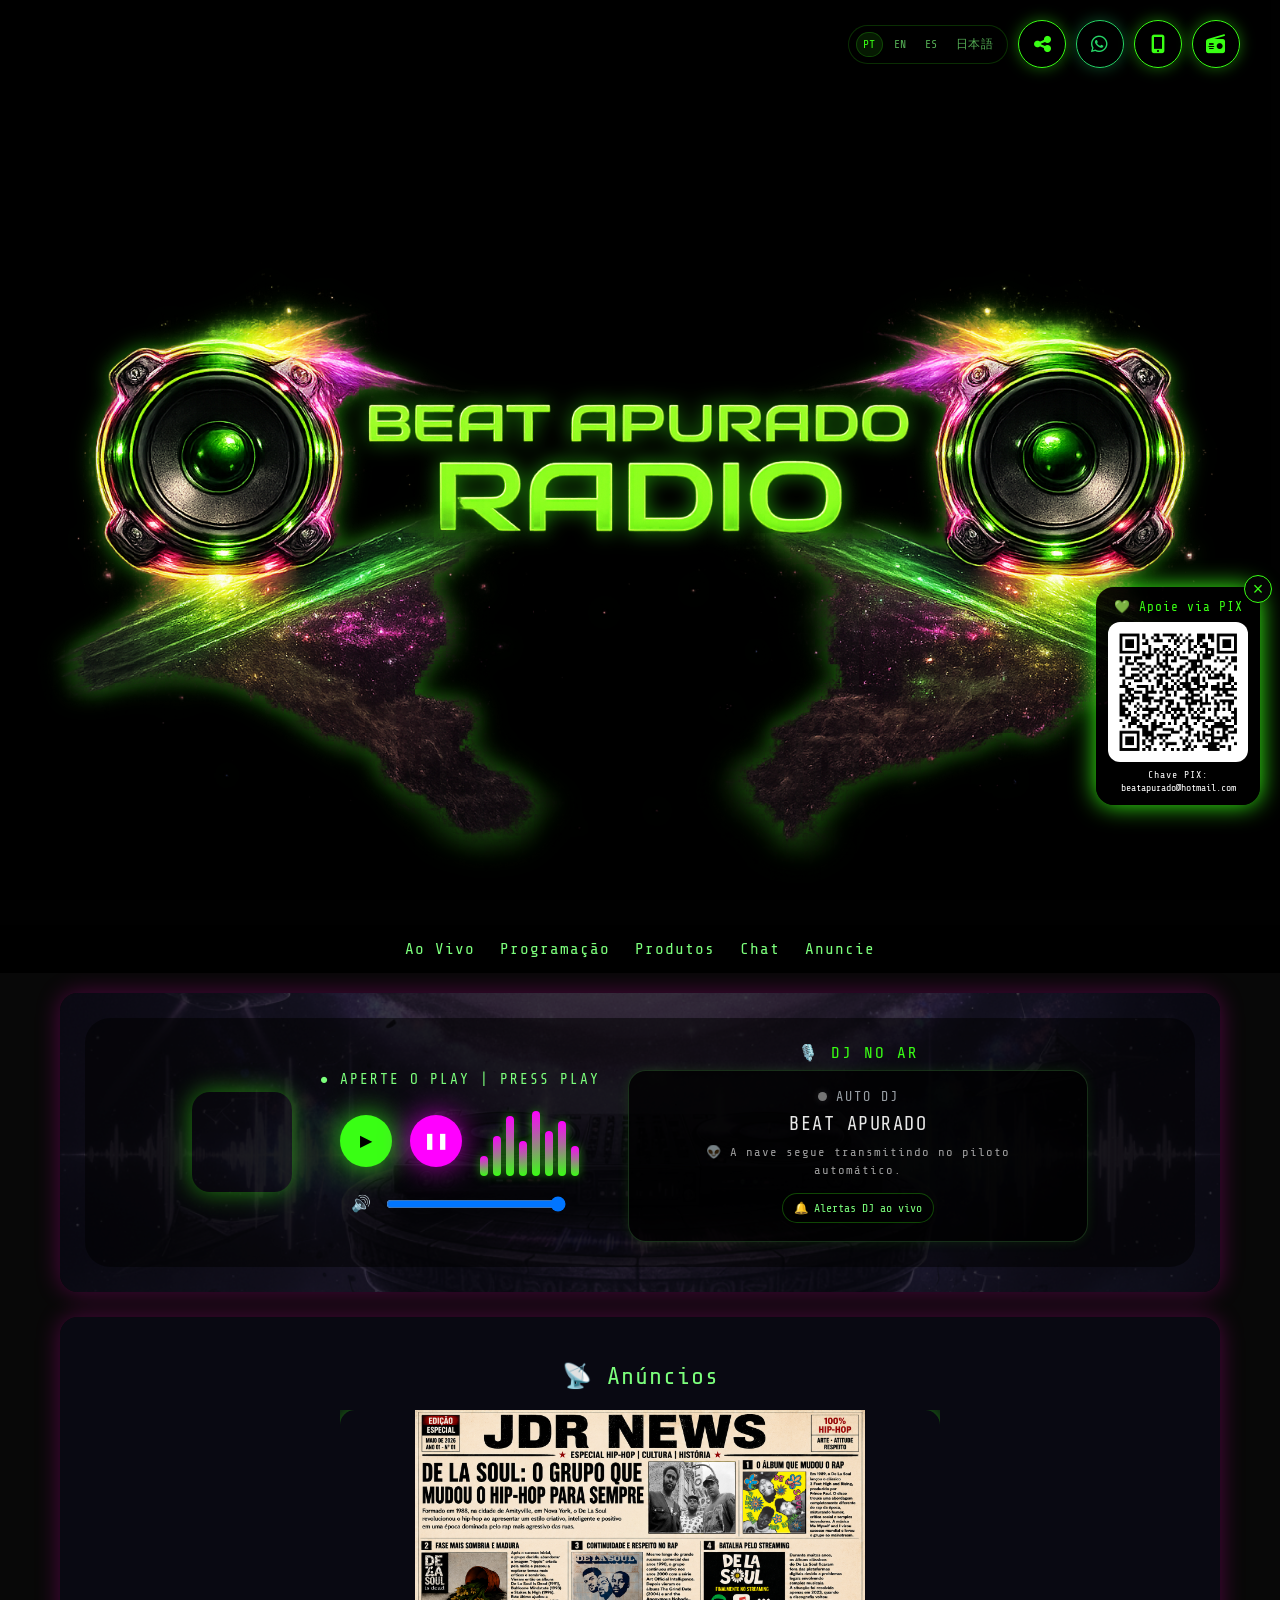
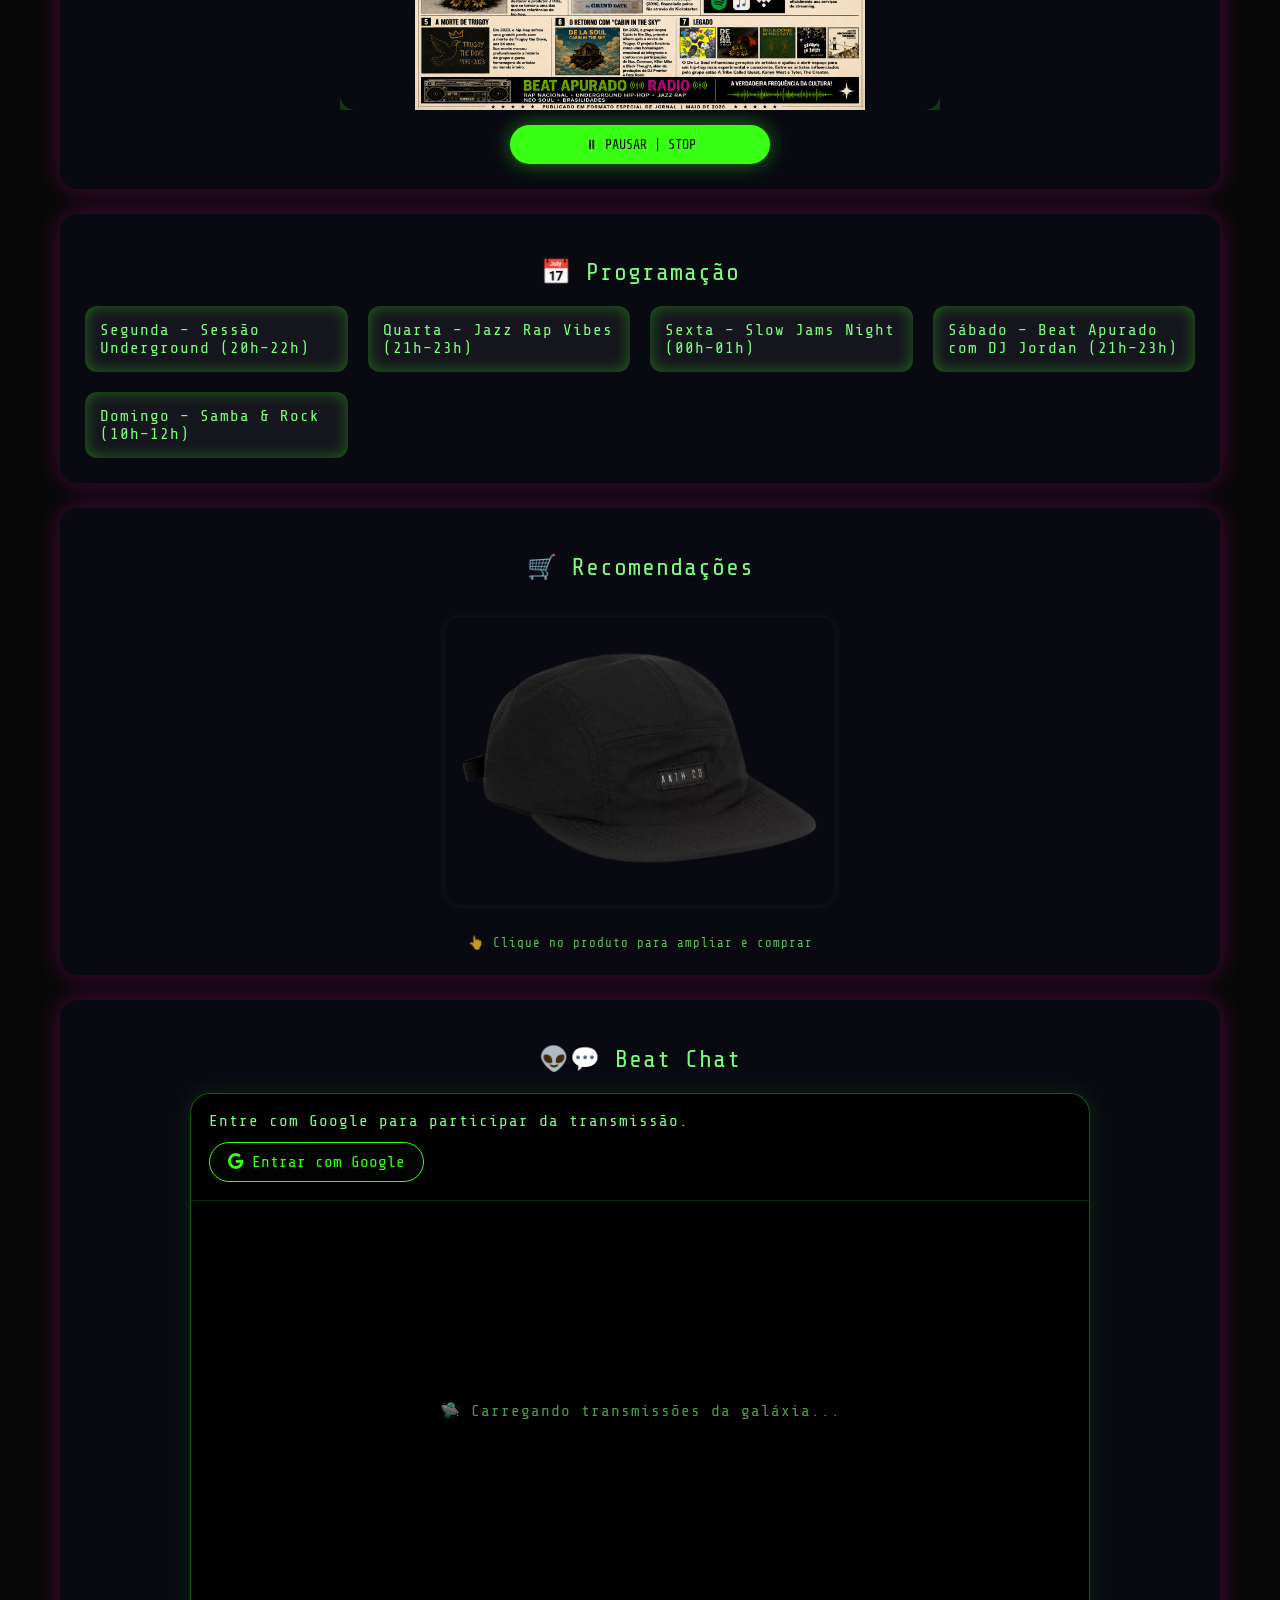
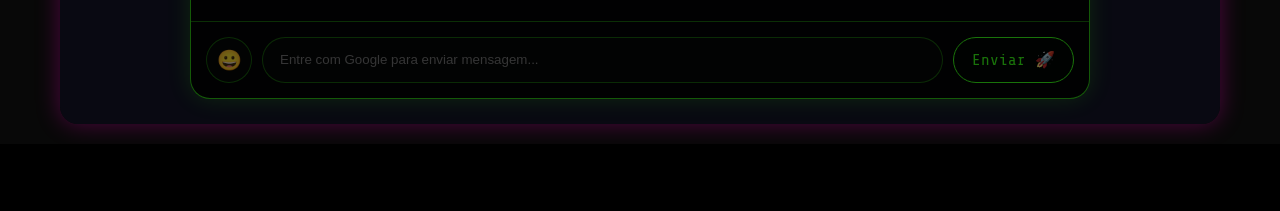
==== index.html @ 8f419d11 "Add files via upload" ====
<!DOCTYPE html>
<html lang="pt-BR">
<head>


<!-- Google Analytics 4 - Beat Apurado -->
<script async src="https://www.googletagmanager.com/gtag/js?id=G-LTNLZVJ995"></script>
<script src="./js/analytics.js"></script>

<meta charset="UTF-8">
<meta name="viewport" content="width=device-width, initial-scale=1.0">
<title>Beat Apurado Radio</title>
<meta name="description" content="Beat Apurado Rádio — Rap Nacional, Underground Hip Hop, Jazz Rap, Neo Soul, R&B, Slow Jams e Brasilidades com DJ Jordan.">
<meta name="theme-color" content="#000000">
<link rel="manifest" href="manifest.json?v=3">
<link rel="icon" type="image/png" sizes="192x192" href="./img/icon-192.png?v=3">
<link rel="apple-touch-icon" href="./img/icon-192.png?v=3">
<link rel="stylesheet" href="https://cdnjs.cloudflare.com/ajax/libs/font-awesome/6.5.1/css/all.min.css">

<link rel="stylesheet" href="css/main.css?v=008-original-full-emoji">
</head>

<body>
<video autoplay muted playsinline id="bg-video-a"></video>
<video muted playsinline id="bg-video-b"></video>

<header>
  <div class="topbar">
    <div class="top-actions">
      <div class="language-picker" id="languagePicker" aria-label="Selecionar idioma">
        <button type="button" class="lang-btn" data-lang="pt-BR" title="Português">PT</button>
        <button type="button" class="lang-btn" data-lang="en" title="English">EN</button>
        <button type="button" class="lang-btn" data-lang="es" title="Español">ES</button>
        <button type="button" class="lang-btn" data-lang="ja" title="日本語">日本語</button>
      </div>
	  
	  
	  
	  
      <button class="top-round" id="shareBtn" title="Compartilhar a Beat Apurado" aria-label="Compartilhar" data-i18n-title="shareTitle" data-i18n-aria="share"><i class="fas fa-share-nodes"></i></button>
      <a class="top-round whats" href="https://wa.me/5511998683830" target="_blank" rel="noopener" title="WhatsApp da Beat Apurado" aria-label="WhatsApp" data-i18n-title="whatsappTitle"><i class="fab fa-whatsapp"></i></a>
      <button class="top-round install-top" id="installTopBtn" title="Instalar aplicativo" aria-label="Instalar aplicativo" data-i18n-title="install" data-i18n-aria="install"><i class="fas fa-mobile-screen-button"></i></button>
      <a class="top-round radios-top" href="https://www.radios.com.br/aovivo/beat-apurado-radio/292249" target="_blank" rel="noopener" title="Ouça a Beat Apurado no Radios.com.br" aria-label="Ouça a Beat Apurado no Radios.com.br"><i class="fas fa-radio"></i></a>
    </div>
  </div>
  <div class="title-wrap"><div class="title-main">
    <img src="./img/bn01.png" alt="Beat Apurado Radio">
  </div></div>
  <div class="footer-content"><div class="marquee-animado" data-i18n="marquee">🛸 RAP NACIONAL • UNDERGROUND HIP HOP • JAZZ RAP • NEOSOUL • R&B • SLOW JAMZ • BRASILIDADES • INFORMAÇÕES JDR NEWS</div></div>
</header>

<nav>
  <a href="#player" data-i18n="live">Ao Vivo</a><a href="#programacao" data-i18n="schedule">Programação</a><a href="#produtos" data-i18n="products">Produtos</a><a href="#chat" data-i18n="chat">Chat</a><a href="#anuncio" data-i18n="advertise">Anuncie</a>
</nav>

<div class="container">
<section id="player" class="player-box player-bg">
  <div class="beat-player">
    <div class="cover-box"><div class="cover-crop">
      <iframe src="https://stream3.svrdedicado.org/cp/widgets/player/single/?p=8226" class="cover-iframe" title="Player Beat Apurado">Pop</iframe>
    </div></div>

    <div class="player-controls-wrap">
      <div class="status-player" id="statusPlayer" data-i18n="pressPlay">● APERTE O PLAY | PRESS PLAY</div>
      <div class="player-action-row">
        <button id="playBtn" title="Tocar">▶</button>
        <button id="pauseBtn" title="Pausar">❚❚</button>
        <div class="equalizer" id="eq"><span></span><span></span><span></span><span></span><span></span><span></span><span></span><span></span></div>
      </div>
      <div class="volume-wrap">🔊 <input type="range" id="volumeControl" min="0" max="1" step="0.01" value="1"></div>
    </div>

    <div class="dj-live-box">
      <div class="dj-live-title" data-i18n="djOnAir">🎙️ DJ NO AR</div>
      <div class="dj-live-card" id="djLiveCard" data-state="auto">
        <div class="dj-status-line"><span class="dj-status-dot" aria-hidden="true"></span><span id="djStatusText" data-i18n="djAuto">AUTO DJ</span></div>
        <div class="dj-live-name" id="djLiveName" data-i18n="djAutoName">BEAT APURADO</div>
        <div class="dj-live-message" id="djLiveMessage" data-i18n="djAutoMessage">👽 A nave segue transmitindo no piloto automático.</div>
        <div class="dj-socials" id="djSocials" hidden>
          <a href="https://www.instagram.com/beat_apurado/" target="_blank" rel="noopener" aria-label="Instagram Beat Apurado"><span>◎</span><span data-i18n="instagram">Instagram</span></a>
          <a href="https://soundcloud.com/beat_apurado" target="_blank" rel="noopener" aria-label="SoundCloud Beat Apurado"><span>☁</span><span data-i18n="soundcloud">SoundCloud</span></a>
          <a href="https://www.tiktok.com/@beat_apurado" target="_blank" rel="noopener" aria-label="TikTok Beat Apurado"><span>♪</span><span data-i18n="tiktok">TikTok</span></a>
        </div>
        <button class="dj-alert-btn" id="djAlertBtn" type="button" data-i18n="enableAlerts">🔔 Alertas DJ ao vivo</button>
      </div>
    </div>
  </div>
  <audio id="radioAudio" preload="none"><source src="https://stream3.svrdedicado.org/8226/stream" type="audio/mpeg"></audio>
</section>

<section id="anuncio" style="text-align:center">
  <h2 data-i18n="ads">📡 Anúncios</h2>
  <div class="flyer-container" id="flyerContainer">
    <img class="active" src="./img/jornal01.png" alt="Anúncio Beat Apurado">
    <img src="./img/rbu_flyer_01_.png" alt="Anúncio Beat Apurado">
    <img src="./img/mk.png" alt="MK Ateliê dos Sonhos">
  </div>
  <button id="toggleFlyer" class="btn-neon flyer-btn" data-i18n="pauseAds">⏸ PAUSAR | STOP</button>
</section>

<section id="programacao">
  <h2 data-i18n="scheduleHeading">📅 Programação</h2>
  <div class="programacao">
    <div class="card" data-i18n="scheduleMon">Segunda – Sessão Underground (20h–22h)</div>
    <div class="card" data-i18n="scheduleWed">Quarta – Jazz Rap Vibes (21h–23h)</div>
    <div class="card" data-i18n="scheduleFri">Sexta – Slow Jams Night (00h–01h)</div>
    <div class="card" data-i18n="scheduleSat">Sábado – Beat Apurado com DJ Jordan (21h–23h)</div>
    <div class="card" data-i18n="scheduleSun">Domingo – Samba & Rock (10h–12h)</div>
  </div>
</section>

<section id="produtos" style="text-align:center">
  <h2 data-i18n="recommendations">🛒 Recomendações</h2>
  <div class="produto-box">
    <div class="produto-frame" id="produtoFrame">
      <img id="produto-img" alt="Produto Beat Apurado" loading="eager" referrerpolicy="no-referrer">
    </div>
    <div class="produto-hint" data-i18n="productHint">👆 Clique no produto para ampliar e comprar</div>
  </div>
</section>
<!-- BEAT CHAT — BUILD 002 -->
<section id="chat">
  <h2 data-i18n="chatHeading">👽💬 Beat Chat</h2>

  <div class="beat-chat" id="beatChat">
    <div class="beat-chat-auth" id="beatChatAuth">
      <div id="beatChatLoggedOut">
        <p data-i18n="beatChatLoginText">Entre com Google para participar da transmissão.</p>

        <button type="button" class="beat-chat-google" id="beatChatLogin">
          <i class="fab fa-google"></i>
          <span data-i18n="beatChatLogin">Entrar com Google</span>
        </button>
      </div>

      <div id="beatChatLoggedIn" hidden>
        <div class="beat-chat-user">
          <img id="beatChatAvatar" class="beat-chat-avatar" alt="Avatar">

          <div>
            <strong id="beatChatUserName"></strong>
            <span data-i18n="beatChatConnected">Conectado ao Beat Chat 👽</span>
          </div>

          <button type="button" id="beatChatLogout" class="beat-chat-logout" data-i18n="beatChatLogout">Sair</button>
        </div>
      </div>
    </div>

    <div class="beat-chat-messages" id="beatChatMessages">
      <div class="beat-chat-empty" data-i18n="beatChatLoading">🛸 Carregando transmissões da galáxia...</div>
    </div>

    <form class="beat-chat-form" id="beatChatForm">
      <div class="beat-chat-emoji-wrap">
        <button type="button" id="beatChatEmoji" class="beat-chat-emoji-button" title="Emojis da Nave" aria-label="Emojis da Nave" disabled>😀</button>

        <div id="beatChatEmojiPanel" class="beat-chat-emoji-panel" hidden>
          <emoji-picker id="beatChatEmojiPicker" class="dark"></emoji-picker>
        </div>
      </div>

      <input type="text" id="beatChatInput" maxlength="500" autocomplete="off" placeholder="Entre com Google para enviar mensagem..." disabled>

      <button type="submit" id="beatChatSend" data-i18n="beatChatSend" disabled>Enviar 🚀</button>
    </form>
  </div>
</section>
</div>


<div id="pix-float">
  <button class="pix-close" id="pixClose" title="Fechar" data-i18n-title="close">×</button>
  <span class="pix-title" data-i18n="supportPix">💚 Apoie via PIX</span>
  <img src="./img/pix-beat-apurado.png" alt="Apoie via PIX">
  <span class="pix-key-label">Chave PIX:</span>
  <span class="pix-key">beatapurado@hotmail.com</span>
</div>

<div id="bmc-float">
  <button class="pix-close bmc-close" id="bmcClose" title="Close" data-i18n-title="close">×</button>
  <a href="https://www.buymeacoffee.com/beatapurado" target="_blank" rel="noopener">
    <img src="https://cdn.buymeacoffee.com/buttons/v2/default-yellow.png" alt="Buy Me A Coffee"><span data-i18n="supportCoffee">☕ Support the Radio</span>
  </a>
</div>

<footer><div class="footer-content"><div class="marquee-animado" style="animation-duration:30s"><span data-i18n="footer">© 2026 Beat Apurado Radio | DJ Jordan 👽🖖🏽 Conectando galáxias pelo som</span></div></div></footer>

<!-- MODAL DOS ANÚNCIOS -->
<div id="flyerModal" class="media-modal" aria-hidden="true">
  <button class="media-close" id="closeFlyer" title="Fechar">×</button>
  <button class="media-nav media-prev" id="flyerPrev" title="Anúncio anterior" aria-label="Anúncio anterior">‹</button>
  <img id="flyerZoom" alt="Anúncio ampliado">
  <button class="media-nav media-next" id="flyerNext" title="Próximo anúncio" aria-label="Próximo anúncio">›</button>
  <a id="mkWhatsappBtn" class="modal-action" href="https://wa.me/5511919364641?text=Ol%C3%A1%21%20Vi%20o%20an%C3%BAncio%20na%20R%C3%A1dio%20Beat%20Apurado%20e%20gostaria%20de%20um%20or%C3%A7amento." target="_blank" rel="noopener" data-i18n="quote">💬 Solicitar orçamento</a>
</div>

<!-- MODAL DOS PRODUTOS -->
<div id="productModal" class="media-modal" aria-hidden="true">
  <button class="media-close" id="closeProduct" title="Fechar">×</button>
  <button class="media-nav media-prev" id="productPrev" title="Produto anterior" aria-label="Produto anterior">‹</button>
  <img id="productZoom" alt="Produto ampliado">
  <button class="media-nav media-next" id="productNext" title="Próximo produto" aria-label="Próximo produto">›</button>
  <a id="productBuyModal" class="modal-action" href="#" target="_blank" rel="noopener" data-i18n="buy">👉 Comprar</a>
</div>

<script src="https://cdn.jsdelivr.net/npm/@supabase/supabase-js@2"></script>
<script src="js/i18n.js?v=005" defer></script>
<script src="js/app.js?v=005-prod" defer></script>
<script src="js/flyers.js?v=005" defer></script>
<script src="js/products.js?v=005-pathfix1" defer></script>
<script src="js/player.js?v=005" defer></script>
<script src="js/dj-live.js?v=006-dj-live" defer></script>
<script type="module" src="https://cdn.jsdelivr.net/npm/emoji-picker-element@1/index.js"></script>
<script src="js/beat-chat.js?v=0037-emoji-bridge-fixed" defer></script>
<script src="js/background.js?v=005-pathfix1" defer></script>
</body>
</html>
---- css/main.css ----
@import url('https://fonts.googleapis.com/css2?family=Share+Tech+Mono&display=swap');

*{box-sizing:border-box;font-weight:normal;font-style:normal}
html,body{margin:0;width:100%;min-height:100%;overflow-x:hidden}
body{font-family:'Share Tech Mono',monospace;color:#7cff7c;letter-spacing:1px;background:#080808}
body::before{content:"";position:fixed;inset:0;background:rgba(0,0,0,.38);z-index:-998;pointer-events:none}

#bg-video-a,#bg-video-b{
 position:fixed;inset:0;width:100%;height:100%;object-fit:cover;
 z-index:-999;transition:opacity 1.2s ease-in-out;
 will-change:opacity;transform:translateZ(0);backface-visibility:hidden
}
#bg-video-a{opacity:1}#bg-video-b{opacity:0}

header{position:relative;z-index:5;text-align:center;padding:20px 15px 15px;background:rgba(0,0,0,.86)}
.topbar{max-width:1200px;margin:0 auto 15px;display:flex;justify-content:flex-end;align-items:center;gap:12px}
.top-actions{display:flex;gap:10px;align-items:center;flex-wrap:wrap;justify-content:flex-end}
.language-picker{display:flex;align-items:center;gap:4px;padding:5px 7px;border:1px solid rgba(57,255,20,.18);border-radius:22px;background:rgba(0,0,0,.58)}
.lang-btn{border:0;background:transparent;color:rgba(124,255,124,.68);font:inherit;font-size:.72rem;letter-spacing:.5px;padding:6px 7px;border-radius:14px;cursor:pointer;transition:.2s}
.lang-btn:hover{color:#39ff14;background:rgba(57,255,20,.07)}
.lang-btn.active{color:#39ff14;background:rgba(57,255,20,.10);box-shadow:inset 0 0 0 1px rgba(57,255,20,.20)}
.top-round{
 width:48px;height:48px;border-radius:50%;border:1px solid #39ff14;
 display:flex;align-items:center;justify-content:center;text-decoration:none;
 cursor:pointer;color:#39ff14;background:rgba(0,0,0,.72);
 box-shadow:0 0 15px rgba(57,255,20,.4);transition:.25s;font-size:19px
}
.top-round:hover{transform:scale(1.08);box-shadow:0 0 24px rgba(57,255,20,.8)}
.top-round.whats{border-color:#25d366;color:#25d366;box-shadow:0 0 15px rgba(37,211,102,.35)}
.top-round.whats:hover{box-shadow:0 0 24px rgba(37,211,102,.75)}
.title-wrap{width:100%;display:flex;justify-content:center;overflow:hidden}
.title-main{width:100%;max-width:1200px;animation:pulseNeon 2.5s infinite}
.title-main img{max-width:100%;height:auto;display:block;margin:auto;filter:drop-shadow(0 0 10px rgba(57,255,20,.5))}
@keyframes pulseNeon{0%,100%{transform:scale(1)}50%{transform:scale(1.025)}}

.footer-content{display:block;width:100%;overflow:hidden;white-space:nowrap;font-size:.9rem;color:#7cff7c;letter-spacing:2px;margin-top:10px}
.marquee-animado{display:inline-block;padding-left:100%;animation:marquee-play 20s linear infinite}
@keyframes marquee-play{0%{transform:translateX(0)}100%{transform:translateX(-100%)}}

nav{position:relative;z-index:4;display:flex;justify-content:center;gap:25px;padding:15px;background:rgba(0,0,0,.9);flex-wrap:wrap}
nav a{color:#7cff7c;text-decoration:none}
nav a:hover{color:#39ff14;text-shadow:0 0 10px #39ff14}

.container{position:relative;z-index:1;max-width:1200px;margin:auto;padding:20px;display:grid;gap:25px}
section{background:rgba(10,10,20,.90);padding:25px;border-radius:18px;box-shadow:0 0 25px rgba(255,0,200,.28)}
h2{color:#7cff7c;text-align:center}

.player-bg{position:relative;overflow:hidden}
.player-bg::before{content:"";position:absolute;inset:0;background:url('../img/uni.png') center/cover no-repeat;opacity:.25;z-index:0}
.player-bg>*{position:relative;z-index:1}

.beat-player{display:flex;align-items:center;justify-content:center;gap:28px;flex-wrap:wrap;background:rgba(0,0,0,.52);padding:25px;border-radius:25px}
.cover-box{width:100px;height:100px;border-radius:18px;overflow:hidden;box-shadow:0 0 25px rgba(57,255,20,.5)}
.cover-crop{width:100%;height:100%;overflow:hidden;position:relative}
.cover-iframe{border:0;width:100px;height:300px;display:block}
.player-controls-wrap{display:flex;flex-direction:column;align-items:center;gap:18px}
.status-player{color:#7cff7c;font-size:.9rem;letter-spacing:2px}
.player-action-row{display:flex;align-items:center;gap:18px}
#playBtn,#pauseBtn{width:52px;height:52px;border:0;border-radius:50%;cursor:pointer;font-size:1rem;transition:.3s}
#playBtn{background:#39ff14;color:#000;box-shadow:0 0 30px rgba(57,255,20,.8)}
#pauseBtn{background:#ff00ff;color:#fff;box-shadow:0 0 30px rgba(255,0,255,.7)}
#playBtn:hover,#pauseBtn:hover{transform:scale(1.1)}
.equalizer{display:flex;align-items:flex-end;gap:5px;height:70px}
.equalizer span{width:8px;border-radius:20px;background:linear-gradient(to top,#39ff14,#ff00ff);animation:bounce 1s infinite ease-in-out;animation-play-state:paused;box-shadow:0 0 10px rgba(57,255,20,.5)}
.equalizer span:nth-child(1){height:20px}.equalizer span:nth-child(2){height:40px}.equalizer span:nth-child(3){height:60px}.equalizer span:nth-child(4){height:35px}.equalizer span:nth-child(5){height:65px}.equalizer span:nth-child(6){height:45px}.equalizer span:nth-child(7){height:55px}.equalizer span:nth-child(8){height:30px}
.equalizer.playing span{animation-play-state:running}
@keyframes bounce{0%,100%{transform:scaleY(.4);opacity:.6}50%{transform:scaleY(1.4);opacity:1}}
.volume-wrap{display:flex;align-items:center;gap:12px;color:#39ff14}
#volumeControl{width:180px}

.dj-live-box{width:460px;max-width:100%;text-align:center}
.dj-live-title{color:#39ff14;margin-bottom:8px;letter-spacing:2px}
.dj-live-card{min-height:160px;border:1px solid rgba(124,255,124,.18);border-radius:18px;background:rgba(0,0,0,.78);padding:18px 20px;display:flex;flex-direction:column;align-items:center;justify-content:center;gap:9px;box-shadow:0 0 12px rgba(57,255,20,.10);transition:.3s}
.dj-live-card[data-state="live"]{border-color:rgba(57,255,20,.34);box-shadow:0 0 18px rgba(57,255,20,.16)}
.dj-status-line{display:flex;align-items:center;justify-content:center;gap:9px;font-size:.84rem;letter-spacing:2px;color:#9aa0a6}
.dj-status-dot{width:9px;height:9px;border-radius:50%;background:#757575;box-shadow:0 0 8px rgba(255,255,255,.15)}
.dj-live-card[data-state="live"] .dj-status-line{color:#39ff14}
.dj-live-card[data-state="live"] .dj-status-dot{background:#39ff14;box-shadow:0 0 12px rgba(57,255,20,.75);animation:djPulse 1.6s infinite}
@keyframes djPulse{0%,100%{opacity:.55;transform:scale(.9)}50%{opacity:1;transform:scale(1.18)}}
.dj-live-name{font-size:1.18rem;color:#e8e8e8;letter-spacing:1.5px}
.dj-live-message{font-size:.77rem;color:rgba(232,232,232,.68);line-height:1.45;max-width:360px}
.dj-socials{display:flex;align-items:center;justify-content:center;gap:8px;flex-wrap:wrap;margin-top:2px}
.dj-socials[hidden]{display:none}
.dj-socials a{display:inline-flex;align-items:center;gap:6px;padding:7px 10px;border:1px solid rgba(57,255,20,.20);border-radius:18px;color:#7cff7c;text-decoration:none;font-size:.74rem;background:rgba(57,255,20,.035);transition:.2s}
.dj-socials a:hover{color:#39ff14;border-color:rgba(57,255,20,.48);background:rgba(57,255,20,.08);transform:translateY(-1px)}
.dj-alert-btn{margin-top:4px;border:1px solid rgba(57,255,20,.28);border-radius:18px;background:rgba(0,0,0,.55);color:#7cff7c;font-family:inherit;font-size:.72rem;padding:7px 11px;cursor:pointer;transition:.2s}
.dj-alert-btn:hover{color:#39ff14;border-color:rgba(57,255,20,.55)}
.dj-alert-btn.enabled{color:#39ff14;background:rgba(57,255,20,.07)}
.dj-test-badge{margin-top:1px;font-size:.62rem;color:#ff00ff;opacity:.8;letter-spacing:1px}

.flyer-container{position:relative;width:100%;max-width:600px;height:300px;margin:auto;overflow:hidden}
.flyer-container img{position:absolute;inset:0;width:100%;height:100%;object-fit:contain;border-radius:15px;box-shadow:0 0 25px rgba(57,255,20,.6);opacity:0;transition:opacity 1s;cursor:zoom-in;pointer-events:none}
.flyer-container img.active{opacity:1;position:relative;pointer-events:auto}
.btn-neon{display:block;margin:15px auto 0;padding:12px;background:#39ff14;color:#000;border-radius:25px;text-align:center;text-decoration:none;width:100%;max-width:260px;border:0;cursor:pointer;box-shadow:0 0 20px rgba(57,255,20,.45);font-family:inherit}
.btn-neon:hover{transform:scale(1.03)}
#toggleFlyer.paused,#toggleProduct.paused{background:#ff00ff!important;color:#fff!important}

.produto-box{max-width:600px;margin:auto;display:flex;flex-direction:column;align-items:center;gap:14px}
.produto-frame{position:relative;width:100%;height:320px;overflow:visible;cursor:zoom-in;display:flex;align-items:center;justify-content:center;padding:12px;box-sizing:border-box}
.produto-frame img{display:block;width:auto;height:auto;max-width:calc(100% - 8px);max-height:calc(100% - 8px);object-fit:contain;border-radius:16px;box-shadow:0 0 8px rgba(57,255,20,.10)}
.produto-hint{font-size:.78rem;opacity:.75}
#produto-btn{margin-top:0}

.chat-frame{width:100%;height:400px;border:0;border-radius:10px}
.programacao{display:grid;grid-template-columns:repeat(auto-fit,minmax(250px,1fr));gap:20px}
.programacao .card{background:rgba(255,255,255,.05);padding:15px;border-radius:12px;box-shadow:inset 0 0 15px rgba(57,255,20,.35)}

#installBtn,#pix-float,#bmc-float{position:fixed;display:none;z-index:10000;animation:fadeIn .8s ease-out}
#installBtn{bottom:25px;right:25px;background:#39ff14;color:#000;padding:12px 18px;border-radius:30px;cursor:pointer;box-shadow:0 0 15px rgba(57,255,20,.7)}
#pix-float,#bmc-float{bottom:95px;right:20px;background:rgba(0,0,0,.9);padding:12px;border-radius:18px;text-align:center}
#pix-float{box-shadow:0 0 25px #39ff14}
#bmc-float{box-shadow:0 0 25px #ffdd00;border:1px solid #ffdd00}
#pix-float img,#bmc-float img{max-width:140px;border-radius:12px;display:block}
#pix-float span,#bmc-float span{display:block;margin-top:8px;font-size:.8rem}
#pix-float span{color:#39ff14}
#bmc-float span{color:#ffdd00}
.pix-close{position:absolute;top:-12px;right:-12px;width:28px;height:28px;border-radius:50%;border:1px solid #39ff14;background:#050505;color:#39ff14;cursor:pointer;font-size:18px;line-height:24px}
@keyframes fadeIn{from{opacity:0;transform:translateY(10px)}to{opacity:1;transform:translateY(0)}}

footer{position:relative;z-index:1;text-align:center;padding:20px;background:rgba(0,0,0,.95);overflow:hidden}

/* FULLSCREEN MODALS — flyers e produtos */
.media-modal{position:fixed;inset:0;display:none;flex-direction:column;justify-content:center;align-items:center;gap:18px;background:rgba(0,0,0,.94);z-index:2000000;padding:65px 15px 25px}
.media-modal.active{display:flex}
.media-modal img{max-width:94vw;max-height:calc(100vh - 155px);width:auto;height:auto;object-fit:contain;border-radius:18px;box-shadow:0 0 25px rgba(57,255,20,.5),0 0 50px rgba(255,0,255,.25)}
.media-close{position:absolute;top:15px;right:22px;width:50px;height:50px;border:1px solid #39ff14;border-radius:50%;background:#050505;color:#39ff14;font-size:34px;line-height:42px;text-align:center;cursor:pointer;box-shadow:0 0 18px rgba(57,255,20,.45)}
.media-modal .modal-action{display:none;padding:13px 28px;background:#25d366;color:#fff;text-decoration:none;border-radius:30px;box-shadow:0 0 20px #25d366;animation:mkPulse 2s infinite}
@keyframes mkPulse{0%,100%{transform:scale(1)}50%{transform:scale(1.03)}}

@media(max-width:768px){
 .topbar{justify-content:center}
 .beat-player{flex-direction:column}
 .dj-live-box{width:100%}
 .produto-frame{height:280px;padding:10px}
 .flyer-container{height:260px}
 .container{padding:12px}
 section{padding:18px}
}

/* BUILD 002 — topo limpo + navegação nos modais */
.install-top{border-color:#39ff14;color:#39ff14}
.install-top:hover{box-shadow:0 0 24px rgba(57,255,20,.8)}
.media-nav{position:absolute;top:50%;transform:translateY(-50%);width:54px;height:54px;border:1px solid #39ff14;border-radius:50%;background:rgba(5,5,5,.82);color:#39ff14;font-size:42px;line-height:42px;display:flex;align-items:center;justify-content:center;cursor:pointer;z-index:3;box-shadow:0 0 18px rgba(57,255,20,.45);transition:.2s}
.media-nav:hover{transform:translateY(-50%) scale(1.08);color:#ff00ff;border-color:#ff00ff;box-shadow:0 0 22px rgba(255,0,255,.55)}
.media-prev{left:22px}.media-next{right:22px}
@media(max-width:600px){.top-actions{gap:7px;justify-content:center}.language-picker{order:2;width:100%;justify-content:center;margin-top:2px}.top-round{width:44px;height:44px;font-size:17px}.media-nav{width:46px;height:46px;font-size:36px}.media-prev{left:8px}.media-next{right:8px}}
/* Build 004 — fechamento também no Buy Me a Coffee */
.bmc-close{border-color:#ffdd00;color:#ffdd00}

/* Build 005 Produção FINAL — PIX compacto + Radios.com.br no topo */
#pix-float .pix-key{margin-top:5px;color:#fff;font-size:.62rem;letter-spacing:0;white-space:nowrap}
.radios-top{border-color:#39ff14;color:#39ff14;box-shadow:0 0 15px rgba(57,255,20,.4)}
.radios-top:hover{color:#ff00ff;border-color:#ff00ff;box-shadow:0 0 24px rgba(255,0,255,.65)}
@media(max-width:420px){#pix-float .pix-key{font-size:.56rem}}

/* PIX final: titulo acima, QR original centralizado, chave abaixo */
#pix-float{min-width:164px}
#pix-float .pix-title{margin:0 0 8px;color:#39ff14;font-size:.8rem}
#pix-float img{width:auto;height:auto;max-width:140px;max-height:140px;margin:0 auto;object-fit:contain}
#pix-float .pix-key-label{margin-top:7px;color:#fff;font-size:.62rem}
#pix-float .pix-key{margin-top:2px;color:#fff;font-size:.62rem;letter-spacing:0;white-space:nowrap}
@media(max-width:420px){#pix-float .pix-key-label,#pix-float .pix-key{font-size:.56rem}}


/* ==========================================================
   BEAT CHAT
   ========================================================== */

.beat-chat{
  max-width:900px;
  margin:0 auto;
  background:rgba(0,0,0,.88);
  border:1px solid rgba(57,255,20,.35);
  border-radius:20px;
  overflow:hidden;
  box-shadow:0 0 25px rgba(57,255,20,.12);
}

.beat-chat-auth{
  padding:18px;
  border-bottom:1px solid rgba(57,255,20,.18);
}

.beat-chat-auth p{
  margin:0 0 12px;
}

.beat-chat-google,
.beat-chat-logout,
#beatChatSend{
  border:1px solid #39ff14;
  background:#020502;
  color:#39ff14;
  border-radius:999px;
  padding:10px 18px;
  font:inherit;
  cursor:pointer;
}

.beat-chat-google:hover,
.beat-chat-logout:hover,
#beatChatSend:hover{
  background:#39ff14;
  color:#000;
}

.beat-chat-user{
  display:flex;
  align-items:center;
  gap:12px;
}

.beat-chat-user > div{
  display:flex;
  flex-direction:column;
  flex:1;
}

.beat-chat-user span{
  opacity:.65;
  font-size:.8rem;
}

.beat-chat-avatar{
  width:46px;
  height:46px;
  border-radius:50%;
  object-fit:cover;
  border:2px solid #39ff14;
}

.beat-chat-messages{
  height:420px;
  overflow-y:auto;
  padding:20px;
  display:flex;
  flex-direction:column;
  gap:14px;
}

.beat-chat-empty{
  text-align:center;
  opacity:.6;
  margin:auto;
}

.beat-chat-message{
  display:flex;
  gap:10px;
  align-items:flex-start;
}

.beat-chat-message.mine{
  flex-direction:row-reverse;
}

.beat-message-avatar{
  width:38px;
  height:38px;
  border-radius:50%;
  object-fit:cover;
  flex:0 0 38px;
}

.beat-message-avatar.fallback{
  display:flex;
  justify-content:center;
  align-items:center;
  background:#111;
}

.beat-message-body{
  max-width:75%;
  background:#101210;
  border:1px solid rgba(57,255,20,.22);
  padding:10px 13px;
  border-radius:5px 15px 15px 15px;
}

.beat-chat-message.mine .beat-message-body{
  background:rgba(57,255,20,.08);
  border-radius:15px 5px 15px 15px;
}

.beat-message-meta{
  display:flex;
  gap:12px;
  align-items:center;
  margin-bottom:5px;
}

.beat-message-meta strong{
  color:#39ff14;
  font-size:.82rem;
}

.beat-message-meta span{
  opacity:.45;
  font-size:.7rem;
}

.beat-message-text{
  line-height:1.45;
  overflow-wrap:anywhere;
}

.beat-chat-form{
  border-top:1px solid rgba(57,255,20,.18);
  padding:15px;
  display:flex;
  gap:10px;
}

#beatChatInput{
  flex:1;
  min-width:0;
  background:#050705;
  color:#fff;
  border:1px solid rgba(57,255,20,.35);
  border-radius:999px;
  padding:12px 17px;
  outline:none;
}

#beatChatInput:focus{
  border-color:#39ff14;
  box-shadow:0 0 12px rgba(57,255,20,.15);
}

#beatChatInput:disabled,
#beatChatSend:disabled{
  opacity:.45;
  cursor:not-allowed;
}


/* BUILD 002 — Emoji picker do Beat Chat */
.beat-chat-emoji-wrap{
  position:relative;
  display:flex;
  align-items:center;
  flex:0 0 auto;
}

.beat-chat-emoji-button{
  width:46px;
  height:46px;
  padding:0;
  display:flex;
  align-items:center;
  justify-content:center;
  border:1px solid rgba(57,255,20,.35);
  background:#050705;
  color:#fff;
  border-radius:50%;
  font:inherit;
  font-size:1.25rem;
  cursor:pointer;
  transition:.2s;
}

.beat-chat-emoji-button:hover:not(:disabled){
  border-color:#39ff14;
  box-shadow:0 0 12px rgba(57,255,20,.18);
  transform:scale(1.04);
}

.beat-chat-emoji-button:disabled{
  opacity:.45;
  cursor:not-allowed;
}

.beat-chat-emoji-panel{
  position:absolute;
  left:0;
  bottom:calc(100% + 10px);
  z-index:100;
  width:min(310px,82vw);
  padding:10px;
  display:flex;
  flex-wrap:wrap;
  gap:7px;
  background:rgba(3,7,3,.98);
  border:1px solid rgba(57,255,20,.45);
  border-radius:14px;
  box-shadow:0 12px 30px rgba(0,0,0,.55),0 0 18px rgba(57,255,20,.10);
}

.beat-chat-emoji-panel[hidden]{
  display:none!important;
}

.beat-chat-emoji-panel button{
  width:40px;
  height:40px;
  padding:0;
  border:1px solid rgba(57,255,20,.22);
  border-radius:10px;
  background:#0d120d;
  color:#fff;
  font:inherit;
  font-size:1.2rem;
  cursor:pointer;
  transition:.15s;
}

.beat-chat-emoji-panel button:hover{
  border-color:#39ff14;
  background:rgba(57,255,20,.10);
  transform:translateY(-1px);
}

@media(max-width:600px){

  .beat-chat-messages{
    height:350px;
    padding:12px;
  }

  .beat-message-body{
    max-width:82%;
  }

  .beat-chat-form{
    flex-direction:column;
  }

  .beat-chat-emoji-wrap{
    width:100%;
  }

  .beat-chat-emoji-panel{
    left:0;
    width:min(310px,calc(100vw - 54px));
  }

}
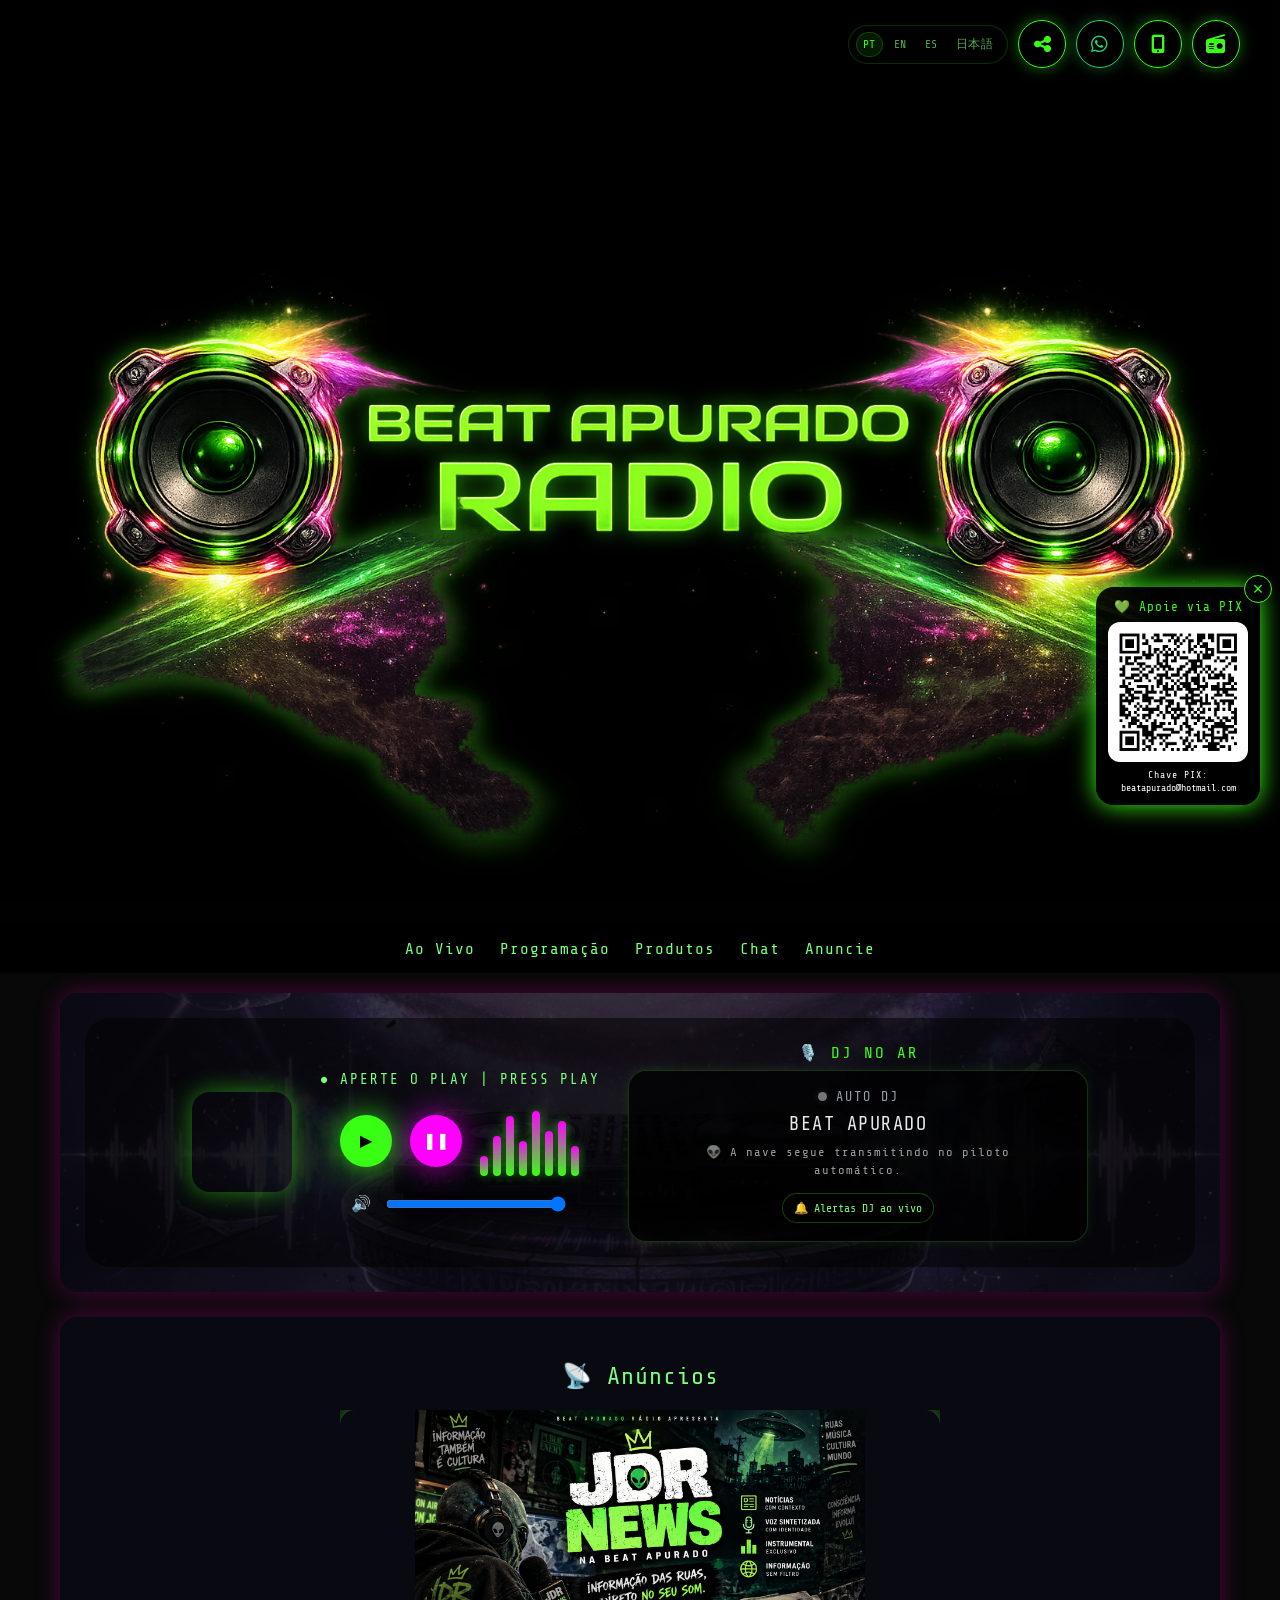
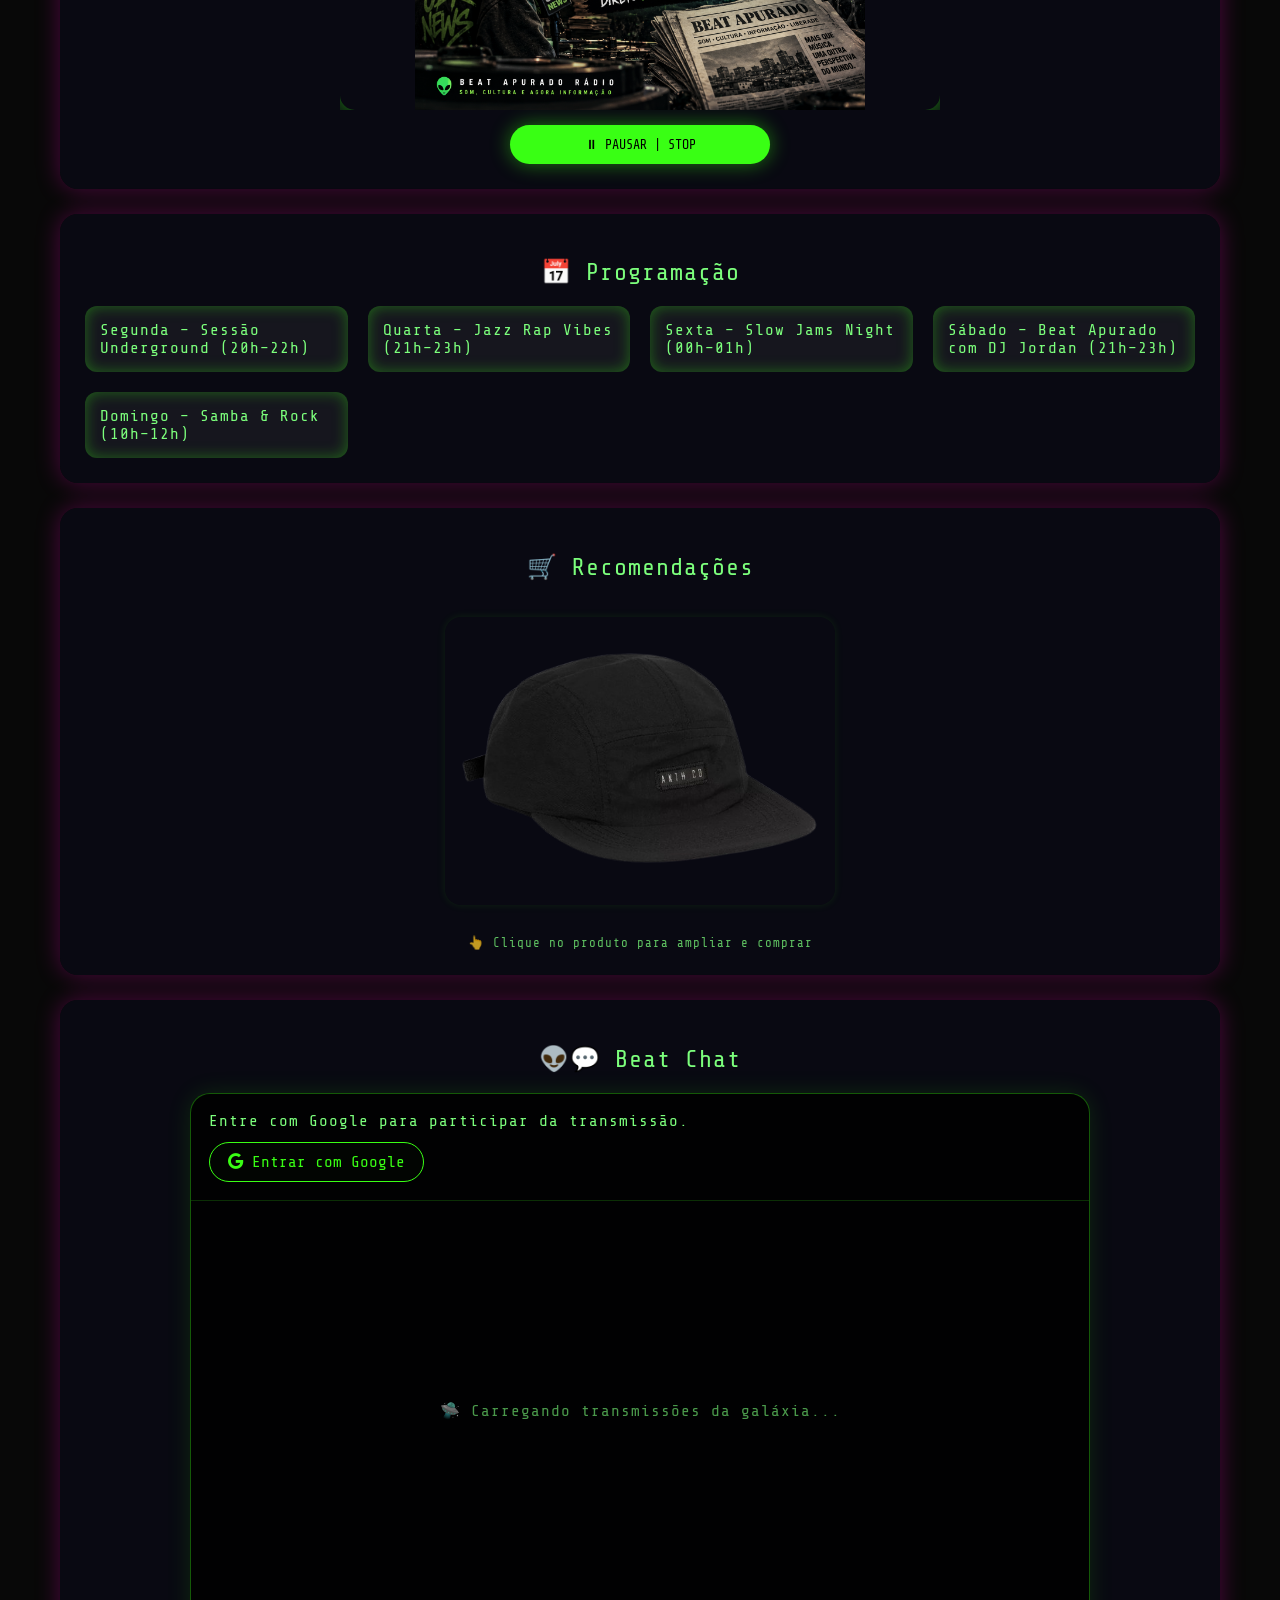
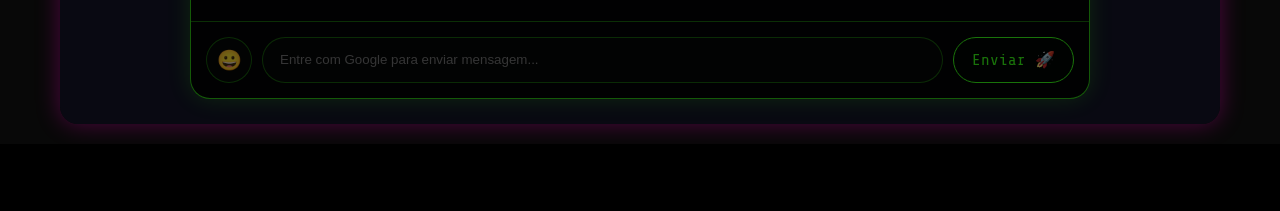
==== commit c14b0e82: "Add files via upload" ====
--- a/index.html
+++ b/index.html
@@ -90,11 +90,13 @@
 
 <section id="anuncio" style="text-align:center">
   <h2 data-i18n="ads">📡 Anúncios</h2>
-  <div class="flyer-container" id="flyerContainer">
-    <img class="active" src="./img/jornal01.png" alt="Anúncio Beat Apurado">
-    <img src="./img/rbu_flyer_01_.png" alt="Anúncio Beat Apurado">
-    <img src="./img/mk.png" alt="MK Ateliê dos Sonhos">
-  </div>
+<div class="flyer-container" id="flyerContainer">
+  <img class="active" src="./img/jornal01.png" alt="Anúncio Beat Apurado">
+  <img src="./img/rbu_flyer_01_.png" alt="Anúncio Beat Apurado">
+  <img src="./img/mk.png" alt="MK Ateliê dos Sonhos">
+  <img src="./img/AN01.jpeg" alt="Anúncio Beat Apurado">
+  <img src="./img/AN02.jpeg" alt="Anúncio Beat Apurado">
+</div>
   <button id="toggleFlyer" class="btn-neon flyer-btn" data-i18n="pauseAds">⏸ PAUSAR | STOP</button>
 </section>
 
@@ -193,6 +195,15 @@
   <img id="flyerZoom" alt="Anúncio ampliado">
   <button class="media-nav media-next" id="flyerNext" title="Próximo anúncio" aria-label="Próximo anúncio">›</button>
   <a id="mkWhatsappBtn" class="modal-action" href="https://wa.me/5511919364641?text=Ol%C3%A1%21%20Vi%20o%20an%C3%BAncio%20na%20R%C3%A1dio%20Beat%20Apurado%20e%20gostaria%20de%20um%20or%C3%A7amento." target="_blank" rel="noopener" data-i18n="quote">💬 Solicitar orçamento</a>
+  <a
+  id="an02FormBtn"
+  class="modal-action"
+  href="https://docs.google.com/forms/d/e/1FAIpQLSdEHOTvj4qzVDpa3busEtIKt4rp8042DVrBwoeQ7qW9tgHoaA/viewform?usp=publish-editor"
+  target="_blank"
+  rel="noopener"
+>
+  📝 Acessar formulário
+</a>
 </div>
 
 <!-- MODAL DOS PRODUTOS -->
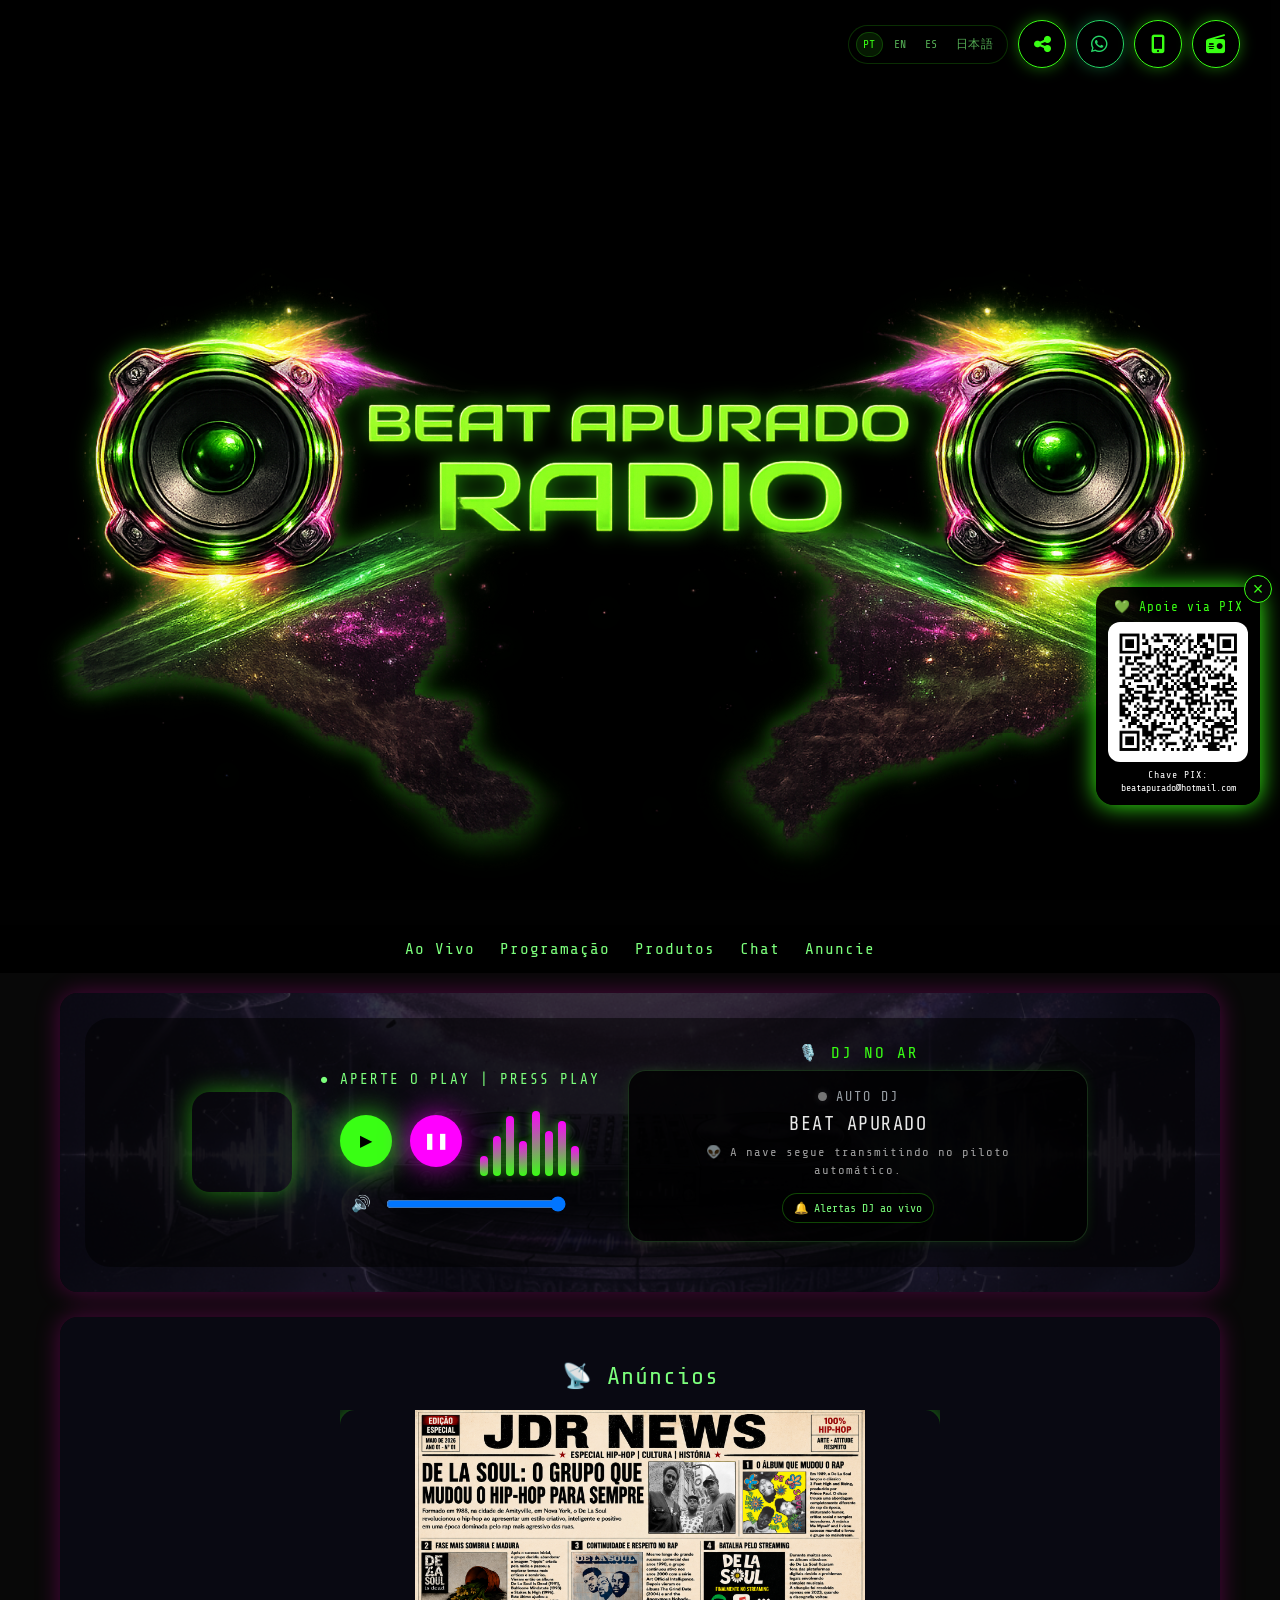
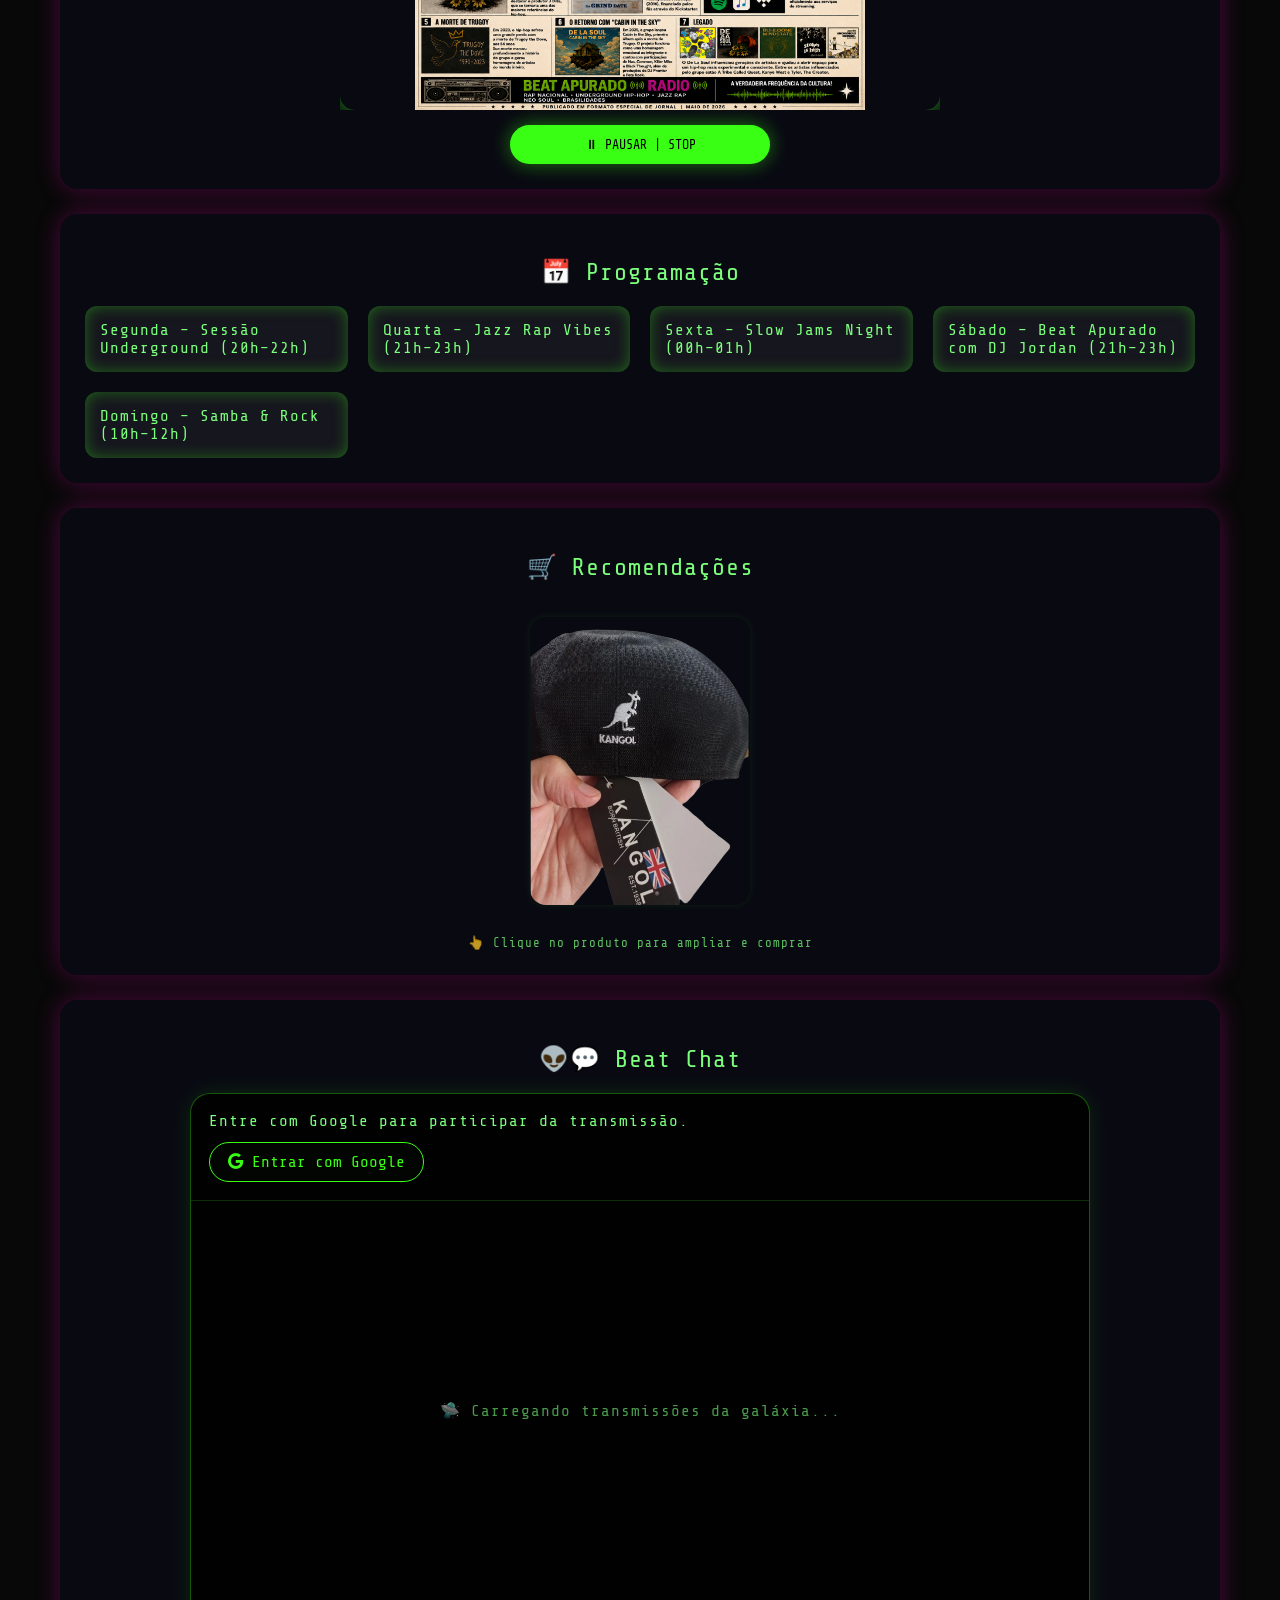
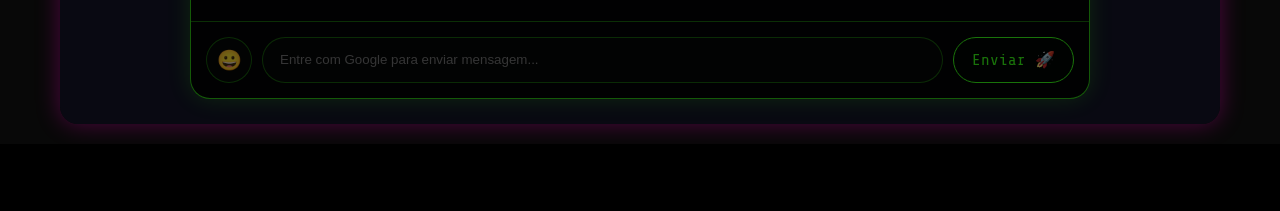
==== commit fe1a488b: "Add files via upload" ====
--- a/index.html
+++ b/index.html
@@ -93,8 +93,7 @@
 <div class="flyer-container" id="flyerContainer">
   <img class="active" src="./img/jornal01.png" alt="Anúncio Beat Apurado">
   <img src="./img/rbu_flyer_01_.png" alt="Anúncio Beat Apurado">
-  <img src="./img/mk.png" alt="MK Ateliê dos Sonhos">
-  <img src="./img/AN01.jpeg" alt="Anúncio Beat Apurado">
+  <img src="./img/mk.png" alt="MK Ateliê dos Sonhos">  
   <img src="./img/AN02.jpeg" alt="Anúncio Beat Apurado">
 </div>
   <button id="toggleFlyer" class="btn-neon flyer-btn" data-i18n="pauseAds">⏸ PAUSAR | STOP</button>
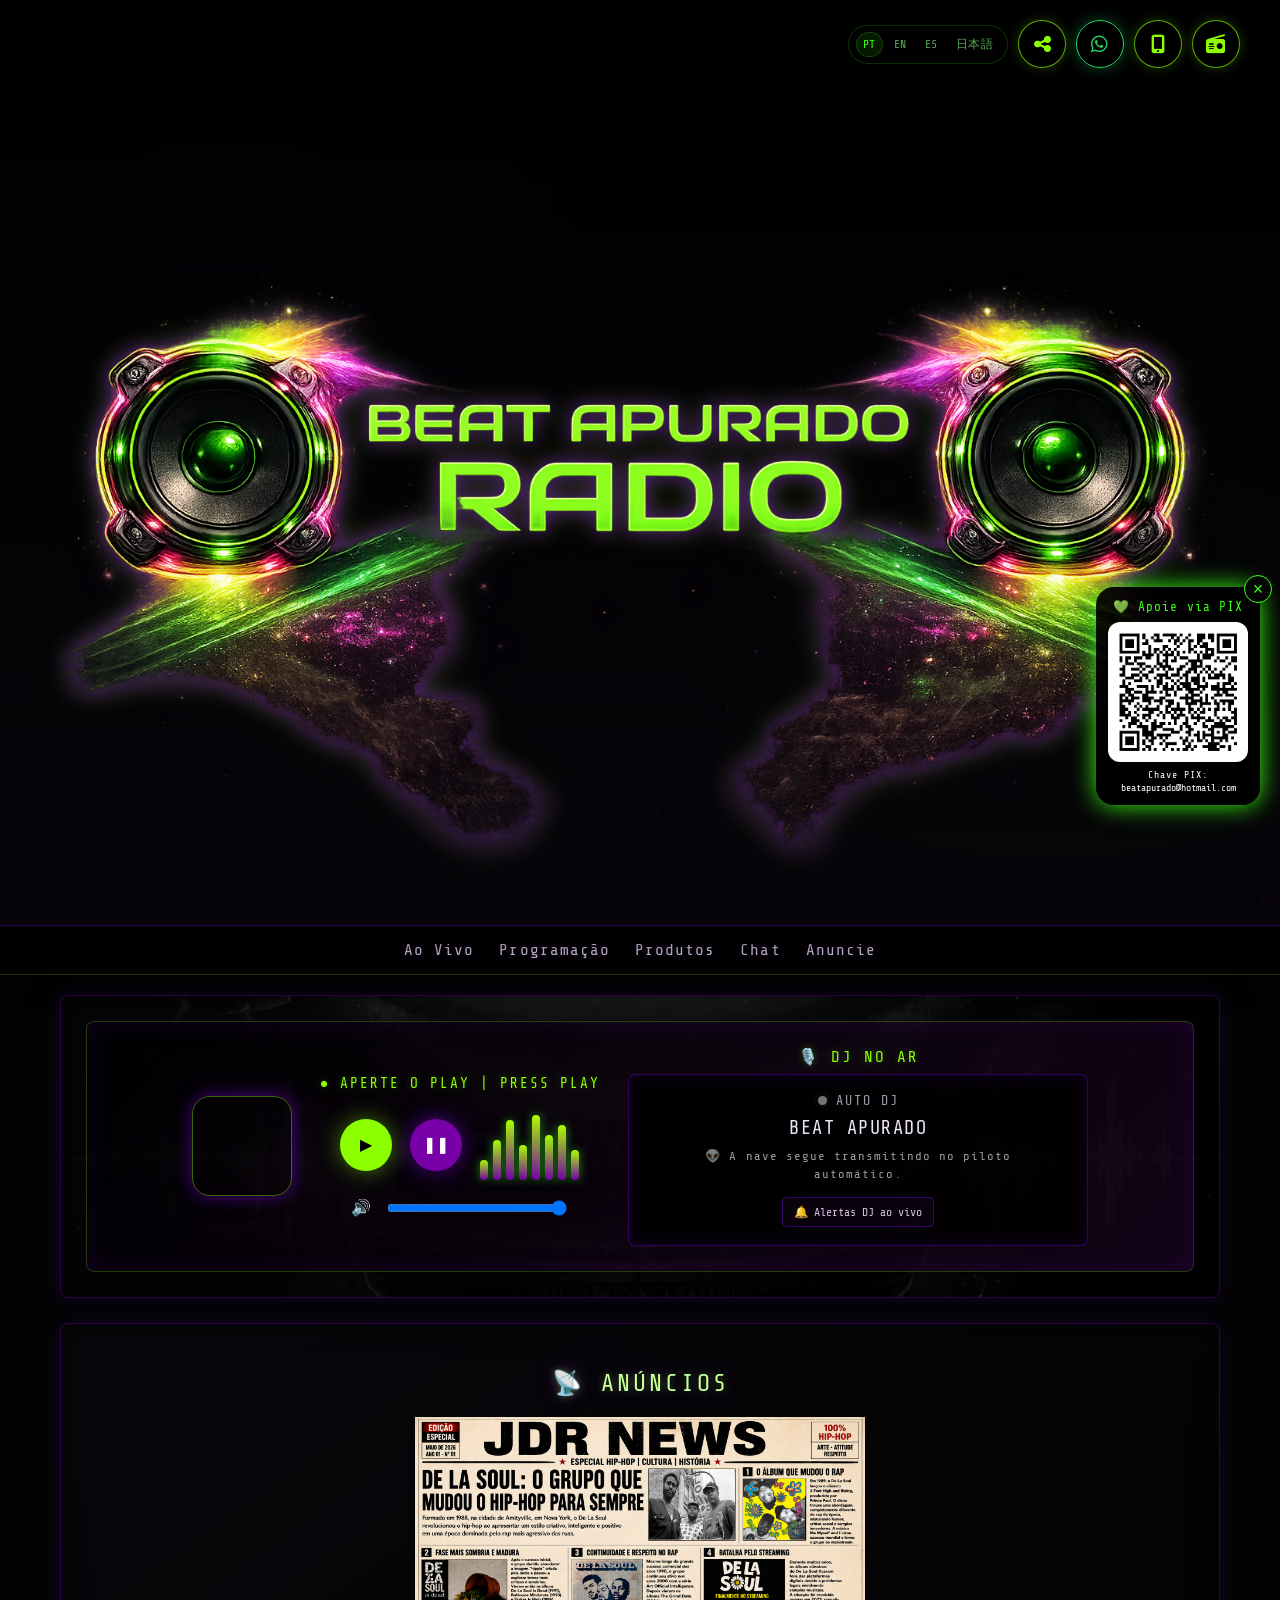
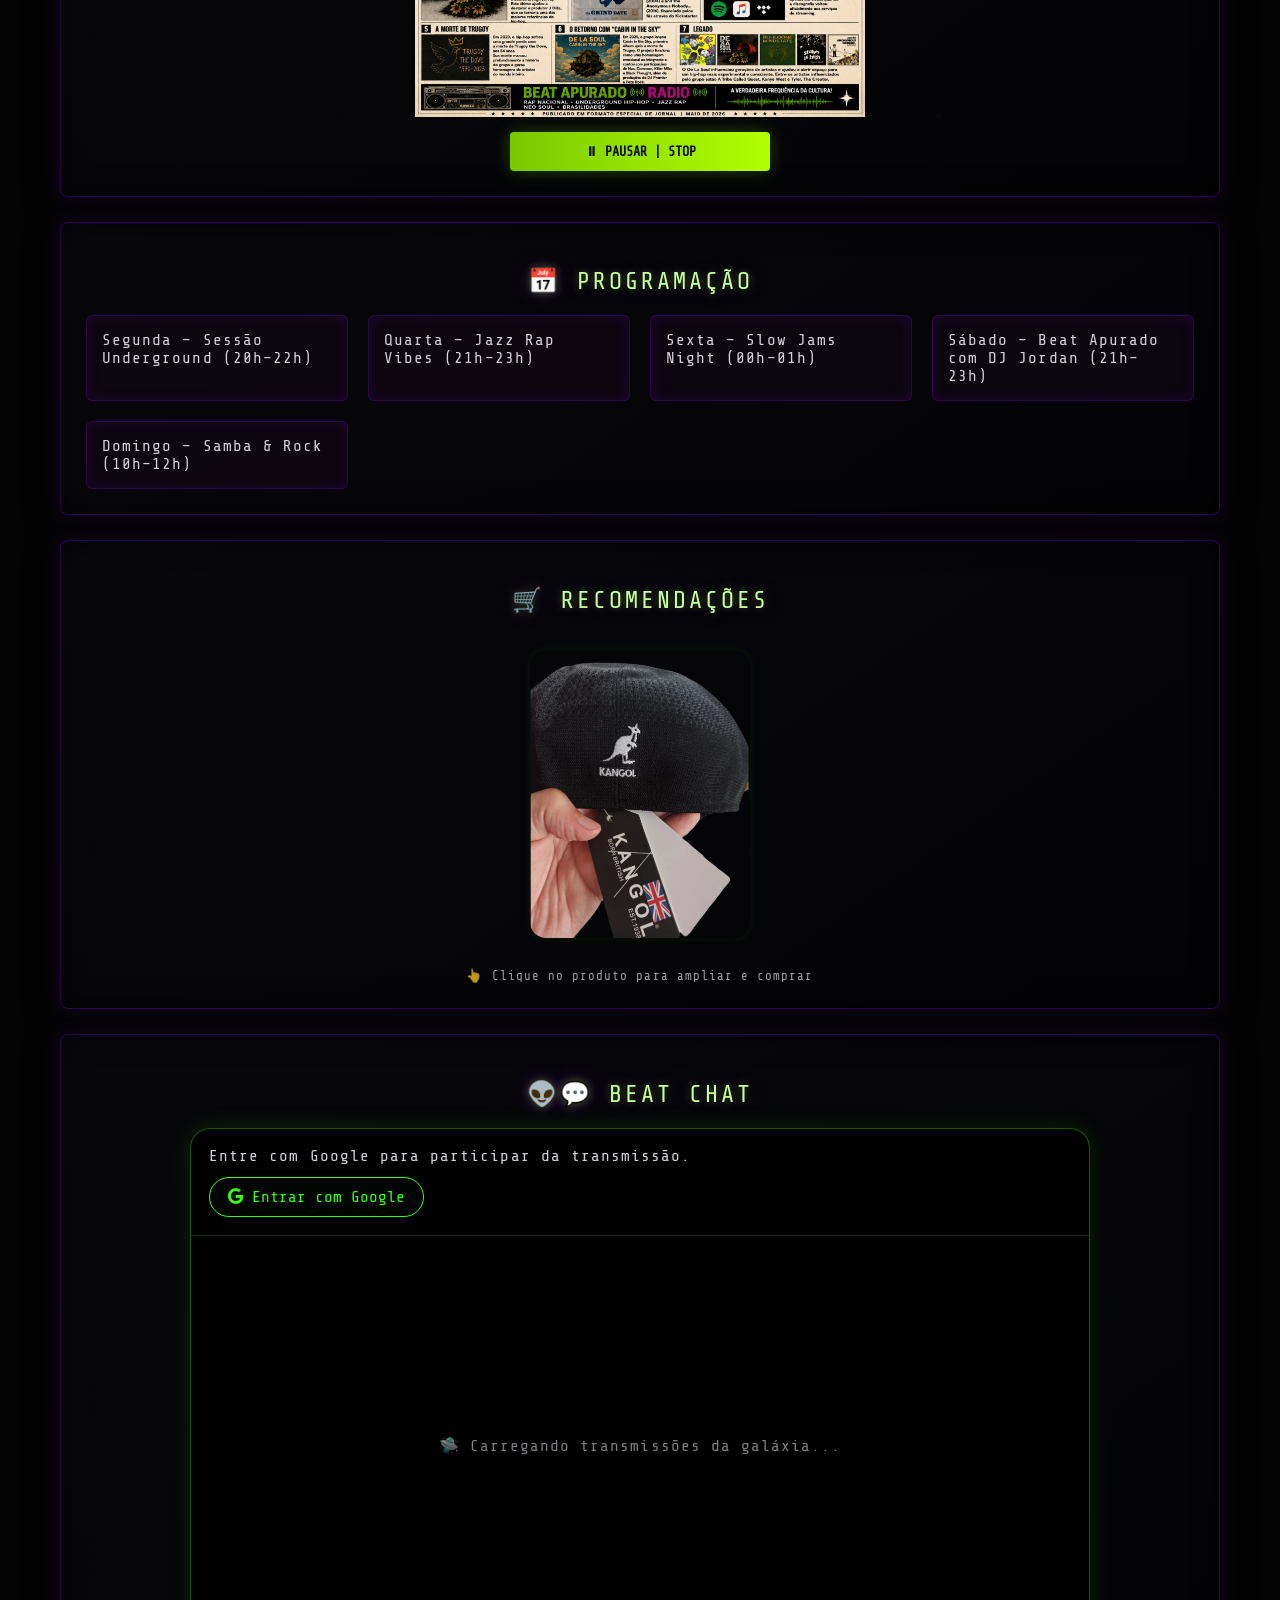
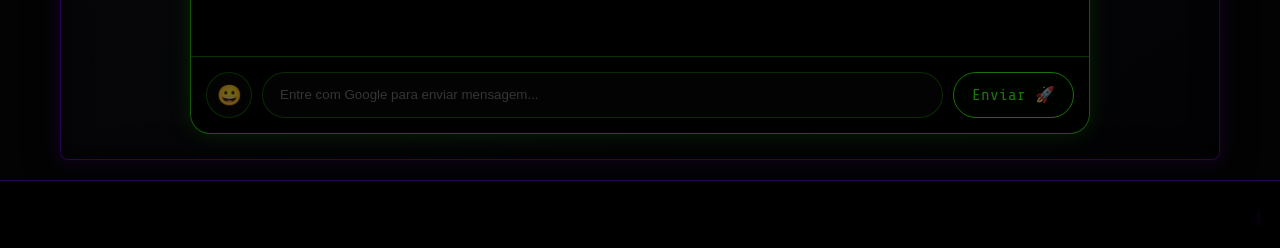
==== commit c6ffbdd0: "Add files via upload" ====
--- a/index.html
+++ b/index.html
@@ -18,6 +18,7 @@
 <link rel="stylesheet" href="https://cdnjs.cloudflare.com/ajax/libs/font-awesome/6.5.1/css/all.min.css">
 
 <link rel="stylesheet" href="css/main.css?v=008-original-full-emoji">
+<link rel="stylesheet" href="css/halloween.css?v=20261031">
 </head>
 
 <body>
@@ -94,7 +95,8 @@
   <img class="active" src="./img/jornal01.png" alt="Anúncio Beat Apurado">
   <img src="./img/rbu_flyer_01_.png" alt="Anúncio Beat Apurado">
   <img src="./img/mk.png" alt="MK Ateliê dos Sonhos">  
-  <img src="./img/AN02.jpeg" alt="Anúncio Beat Apurado">
+  <img src="./img/AN01.jpeg" alt="Anúncio Beat Apurado">
+    <img src="./img/vagnao.jpeg" alt="DJ Vagnão">
 </div>
   <button id="toggleFlyer" class="btn-neon flyer-btn" data-i18n="pauseAds">⏸ PAUSAR | STOP</button>
 </section>
@@ -194,15 +196,7 @@
   <img id="flyerZoom" alt="Anúncio ampliado">
   <button class="media-nav media-next" id="flyerNext" title="Próximo anúncio" aria-label="Próximo anúncio">›</button>
   <a id="mkWhatsappBtn" class="modal-action" href="https://wa.me/5511919364641?text=Ol%C3%A1%21%20Vi%20o%20an%C3%BAncio%20na%20R%C3%A1dio%20Beat%20Apurado%20e%20gostaria%20de%20um%20or%C3%A7amento." target="_blank" rel="noopener" data-i18n="quote">💬 Solicitar orçamento</a>
-  <a
-  id="an02FormBtn"
-  class="modal-action"
-  href="https://docs.google.com/forms/d/e/1FAIpQLSdEHOTvj4qzVDpa3busEtIKt4rp8042DVrBwoeQ7qW9tgHoaA/viewform?usp=publish-editor"
-  target="_blank"
-  rel="noopener"
->
-  📝 Acessar formulário
-</a>
+
 </div>
 
 <!-- MODAL DOS PRODUTOS -->
--- a/css/halloween.css
+++ b/css/halloween.css
@@ -0,0 +1,110 @@
+/* BEAT APURADO — HALLOWEEN TEMPORÁRIO
+   Para reverter: remova o link halloween.css do index.html.
+   O main.css original permanece intacto.
+*/
+:root{
+  --ha-green:#8cff00;
+  --ha-purple:#8b00ff;
+  --ha-red:#b51220;
+  --ha-ink:#030304;
+}
+body{
+  color:#d5d0d8;
+  background:#030304;
+  letter-spacing:1.05px;
+}
+body::before{
+  background:
+    radial-gradient(ellipse at 18% 24%,rgba(100,0,150,.24),transparent 42%),
+    radial-gradient(ellipse at 82% 70%,rgba(40,130,0,.19),transparent 40%),
+    linear-gradient(180deg,rgba(0,0,0,.76),rgba(0,0,0,.56) 48%,rgba(0,0,0,.82));
+}
+header{
+  background:linear-gradient(180deg,rgba(0,0,0,.97),rgba(8,5,10,.88));
+  border-bottom:1px solid rgba(139,0,255,.35);
+  box-shadow:0 8px 30px rgba(0,0,0,.8);
+}
+.title-main img{
+  filter:drop-shadow(0 0 9px rgba(139,0,255,.55)) drop-shadow(0 0 13px rgba(140,255,0,.25));
+}
+.footer-content{color:#b8a7c7;text-shadow:0 0 8px rgba(139,0,255,.45)}
+nav{
+  background:rgba(2,2,3,.96);
+  border-bottom:1px solid rgba(140,255,0,.22);
+  box-shadow:0 8px 24px rgba(0,0,0,.55);
+}
+nav a{color:#c8b9d2;text-shadow:0 0 8px rgba(139,0,255,.22)}
+nav a:hover{color:var(--ha-green);text-shadow:0 0 12px var(--ha-green)}
+.container{filter:drop-shadow(0 8px 18px rgba(0,0,0,.35))}
+section{
+  background:linear-gradient(145deg,rgba(8,7,11,.96),rgba(3,3,5,.94));
+  border:1px solid rgba(139,0,255,.28);
+  border-radius:8px;
+  box-shadow:0 0 18px rgba(139,0,255,.13),inset 0 0 28px rgba(0,0,0,.75);
+}
+h2{
+  color:#c7ff9b;
+  text-shadow:0 0 8px rgba(140,255,0,.35),0 0 18px rgba(139,0,255,.35);
+  letter-spacing:3px;
+  text-transform:uppercase;
+}
+.player-bg::before{opacity:.12;filter:grayscale(1) contrast(1.35)}
+.beat-player{
+  background:linear-gradient(135deg,rgba(0,0,0,.88),rgba(25,5,30,.72));
+  border:1px solid rgba(140,255,0,.22);
+  border-radius:8px;
+  box-shadow:inset 0 0 24px rgba(139,0,255,.12),0 0 22px rgba(0,0,0,.65);
+}
+.cover-box{box-shadow:0 0 18px rgba(139,0,255,.5);border:1px solid rgba(140,255,0,.4)}
+.status-player,.dj-live-title{color:var(--ha-green);text-shadow:0 0 8px rgba(140,255,0,.3)}
+#playBtn{
+  background:var(--ha-green);
+  box-shadow:0 0 22px rgba(140,255,0,.45);
+}
+#pauseBtn{background:#7900a8;box-shadow:0 0 22px rgba(139,0,255,.5)}
+.equalizer span{background:linear-gradient(to top,#7200a8,#aaff00)}
+.dj-live-card{
+  border-color:rgba(139,0,255,.38);
+  border-radius:7px;
+  background:rgba(0,0,0,.88);
+  box-shadow:inset 0 0 18px rgba(139,0,255,.12);
+}
+.dj-live-card[data-state="live"]{border-color:rgba(140,255,0,.48);box-shadow:0 0 18px rgba(140,255,0,.12)}
+.dj-live-card[data-state="live"] .dj-status-line{color:var(--ha-green)}
+.dj-live-card[data-state="live"] .dj-status-dot{background:var(--ha-green);box-shadow:0 0 12px rgba(140,255,0,.75)}
+.dj-live-name{color:#eee5f4}
+.dj-socials a,.dj-alert-btn{
+  border-color:rgba(139,0,255,.42);
+  color:#d6c3e4;
+  border-radius:5px;
+  background:rgba(20,5,25,.45);
+}
+.dj-socials a:hover,.dj-alert-btn:hover{color:var(--ha-green);border-color:var(--ha-green)}
+.flyer-container img{box-shadow:0 0 22px rgba(139,0,255,.35);border-radius:5px}
+.btn-neon{
+  background:linear-gradient(90deg,#79c900,#b2ff00);
+  color:#080808;
+  border-radius:4px;
+  box-shadow:0 0 18px rgba(140,255,0,.25);
+  font-weight:bold;
+}
+.programacao .card{
+  background:rgba(15,8,19,.82);
+  border:1px solid rgba(139,0,255,.25);
+  border-radius:6px;
+  box-shadow:inset 0 0 14px rgba(139,0,255,.13);
+}
+footer{
+  background:rgba(0,0,0,.98);
+  border-top:1px solid rgba(139,0,255,.3);
+  color:#a99ab5;
+}
+.top-round{
+  border-color:rgba(140,255,0,.65);
+  color:var(--ha-green);
+  box-shadow:0 0 12px rgba(140,255,0,.22);
+}
+@media(max-width:768px){
+  section{border-radius:6px}
+  .beat-player{border-radius:6px}
+}
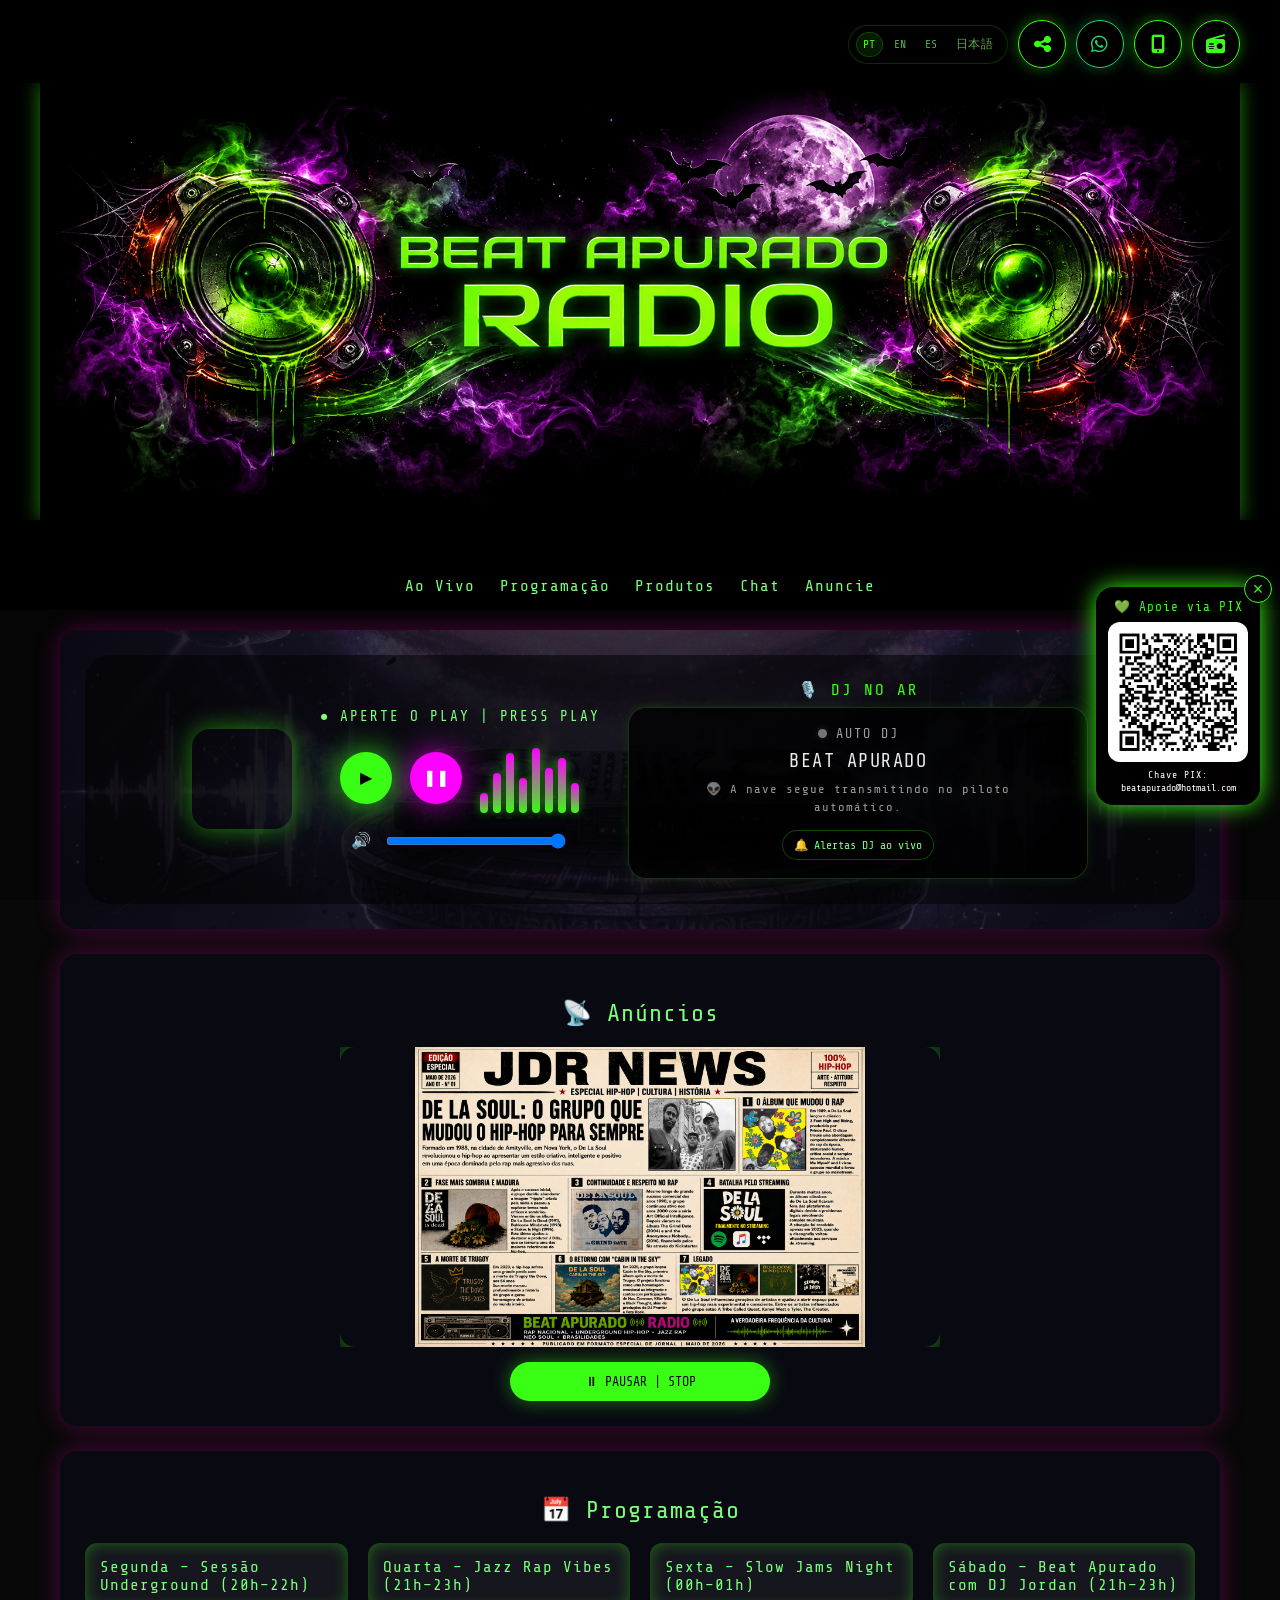
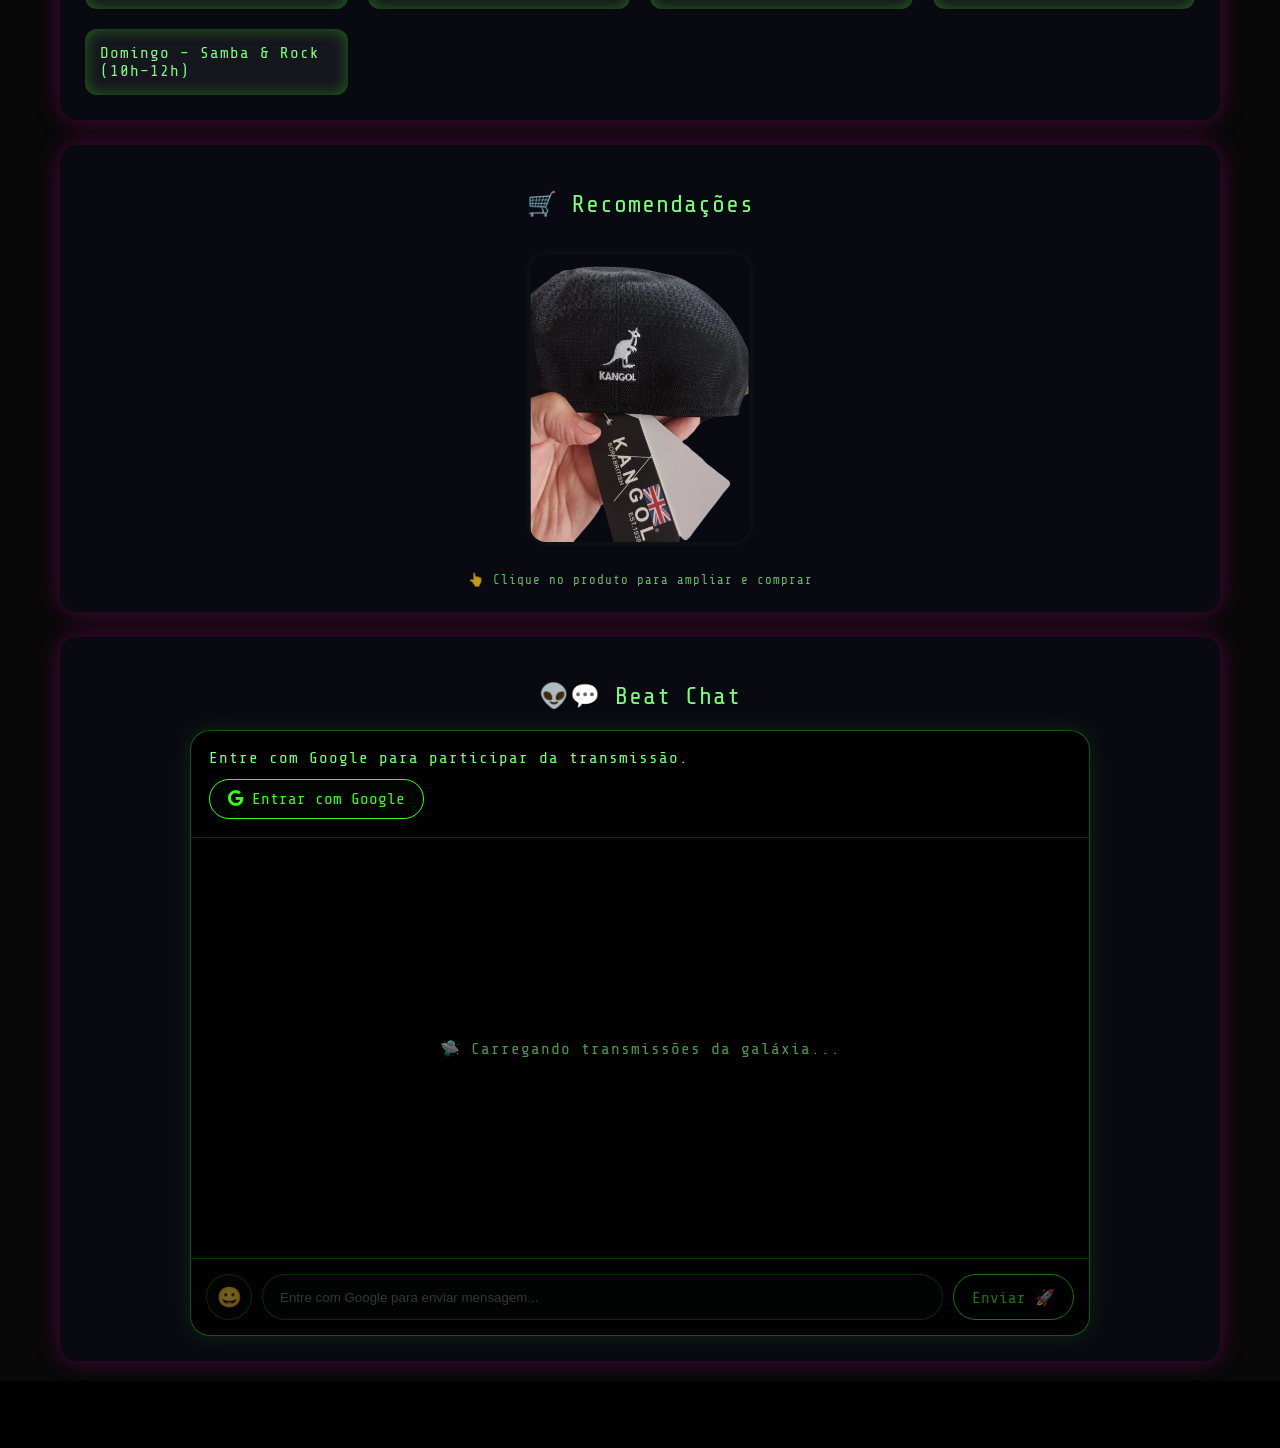
==== commit f93ff1d7: "Add files via upload" ====
--- a/index.html
+++ b/index.html
@@ -18,7 +18,6 @@
 <link rel="stylesheet" href="https://cdnjs.cloudflare.com/ajax/libs/font-awesome/6.5.1/css/all.min.css">
 
 <link rel="stylesheet" href="css/main.css?v=008-original-full-emoji">
-<link rel="stylesheet" href="css/halloween.css?v=20261031">
 </head>
 
 <body>
